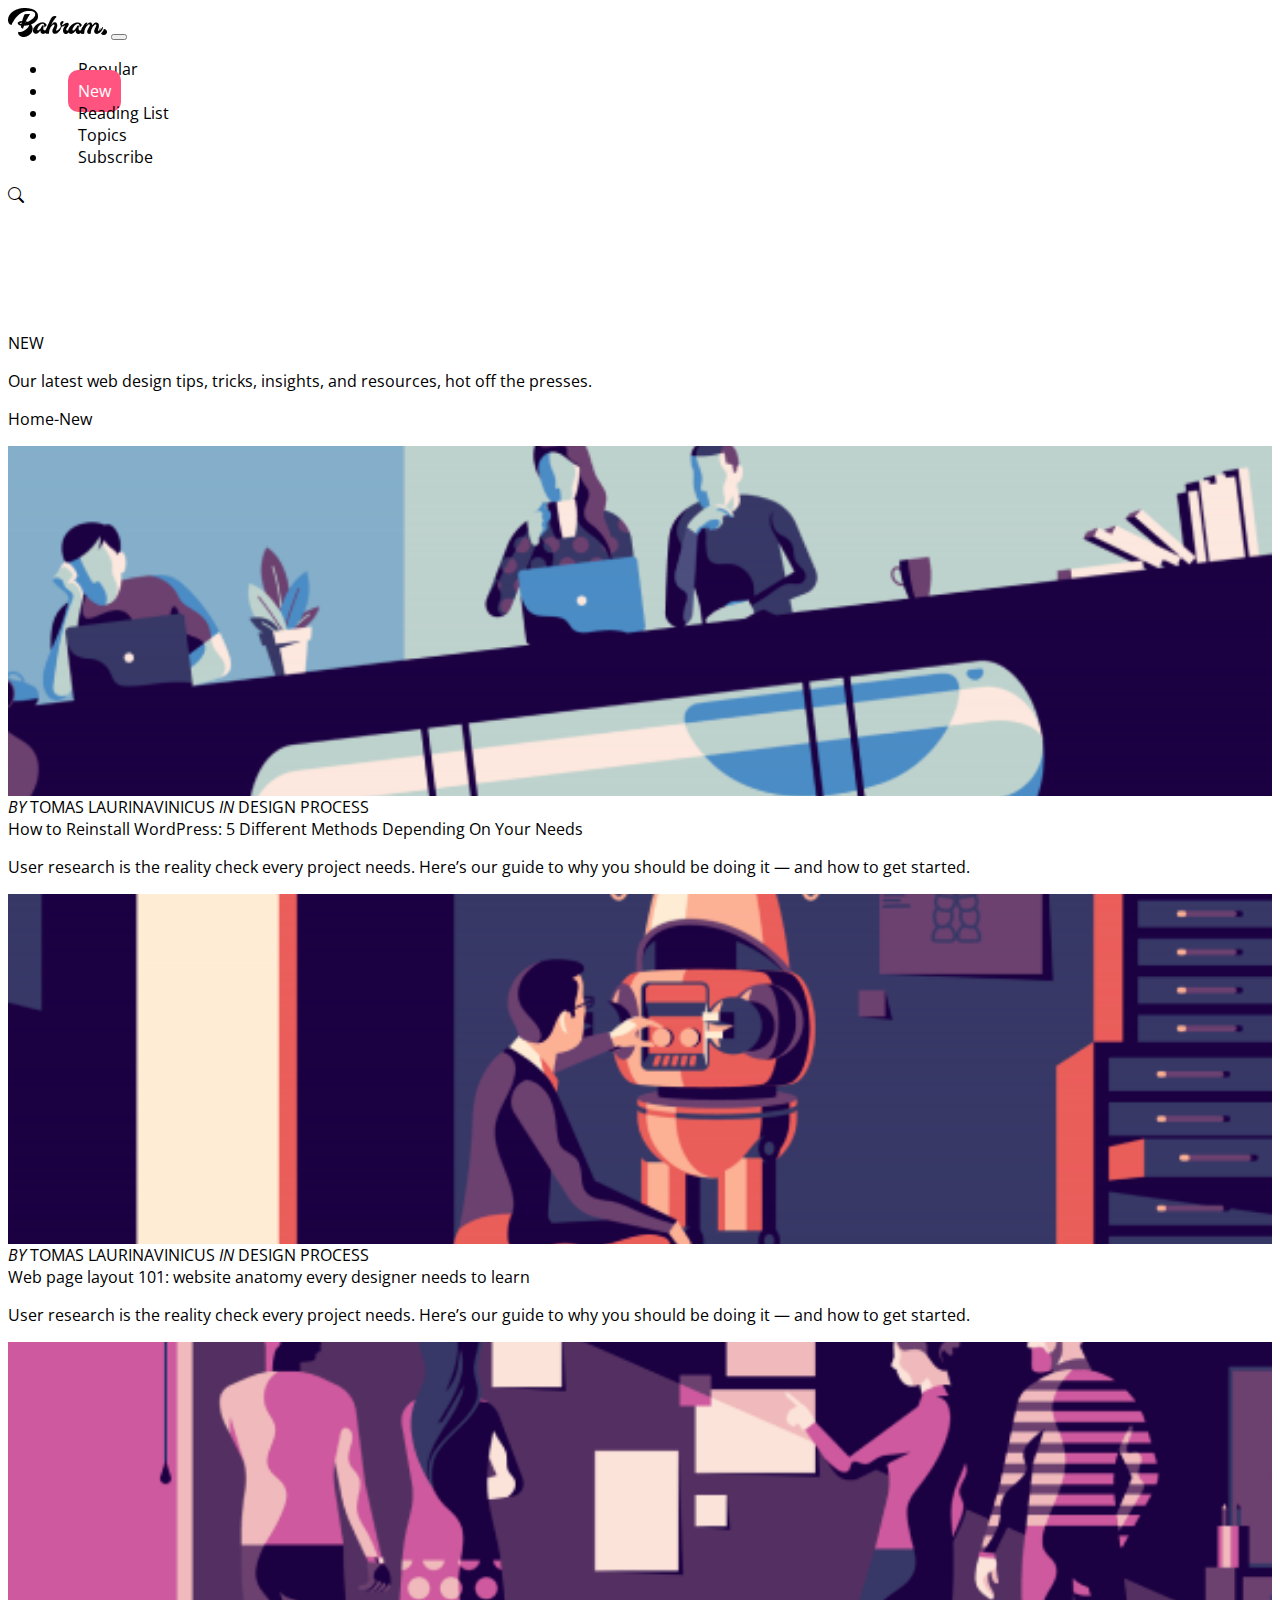
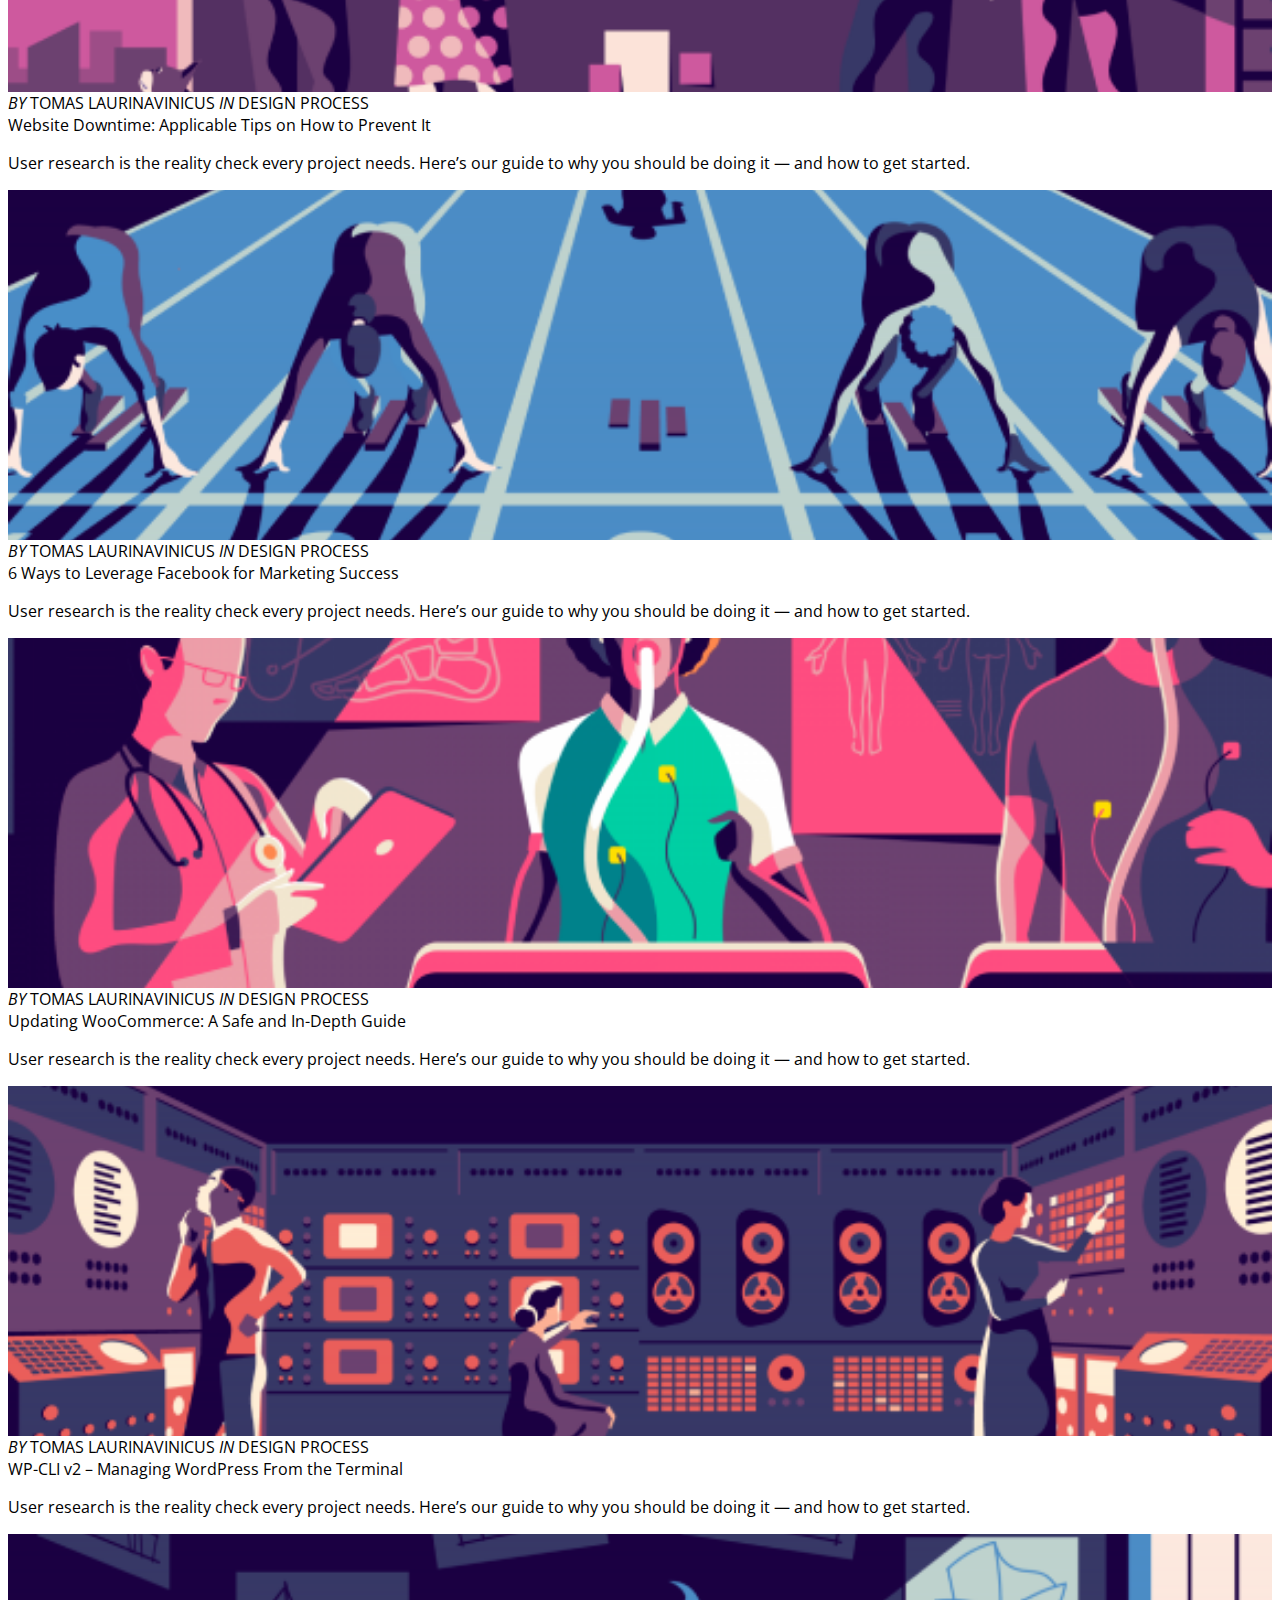
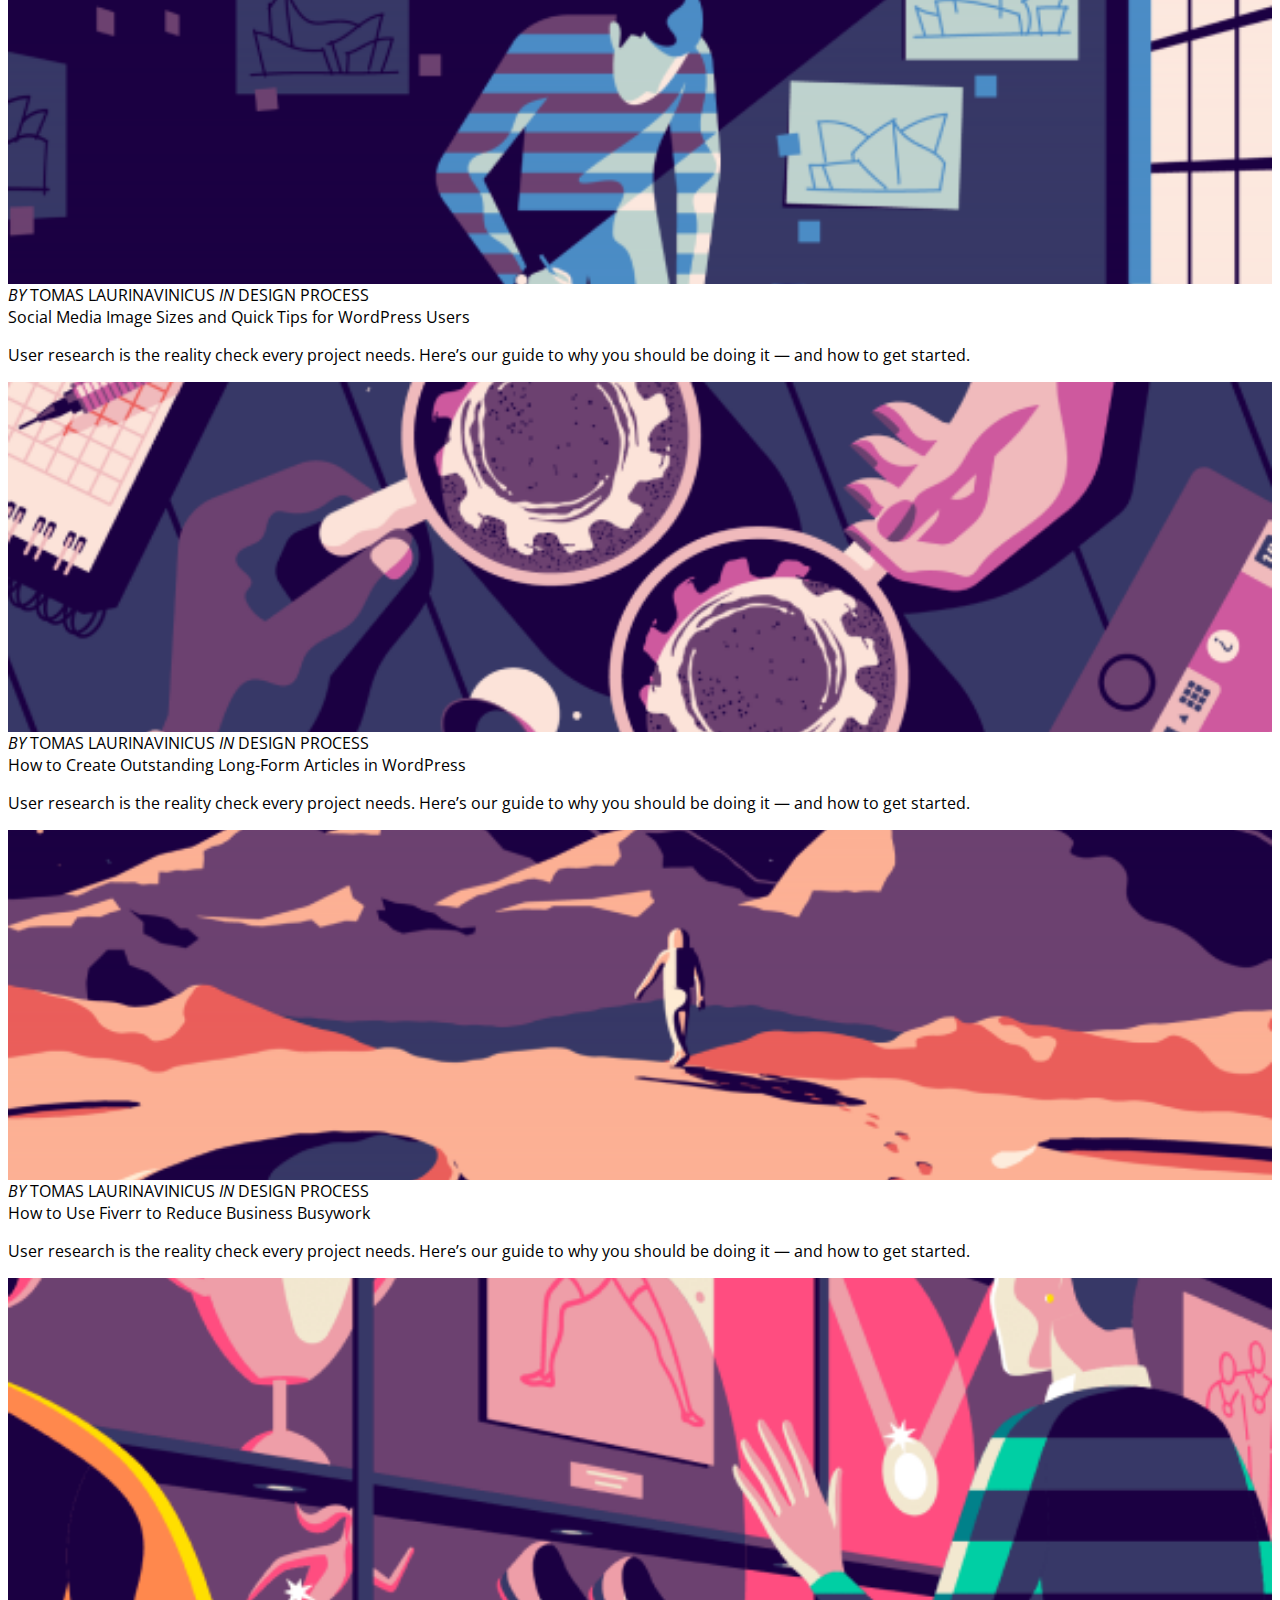
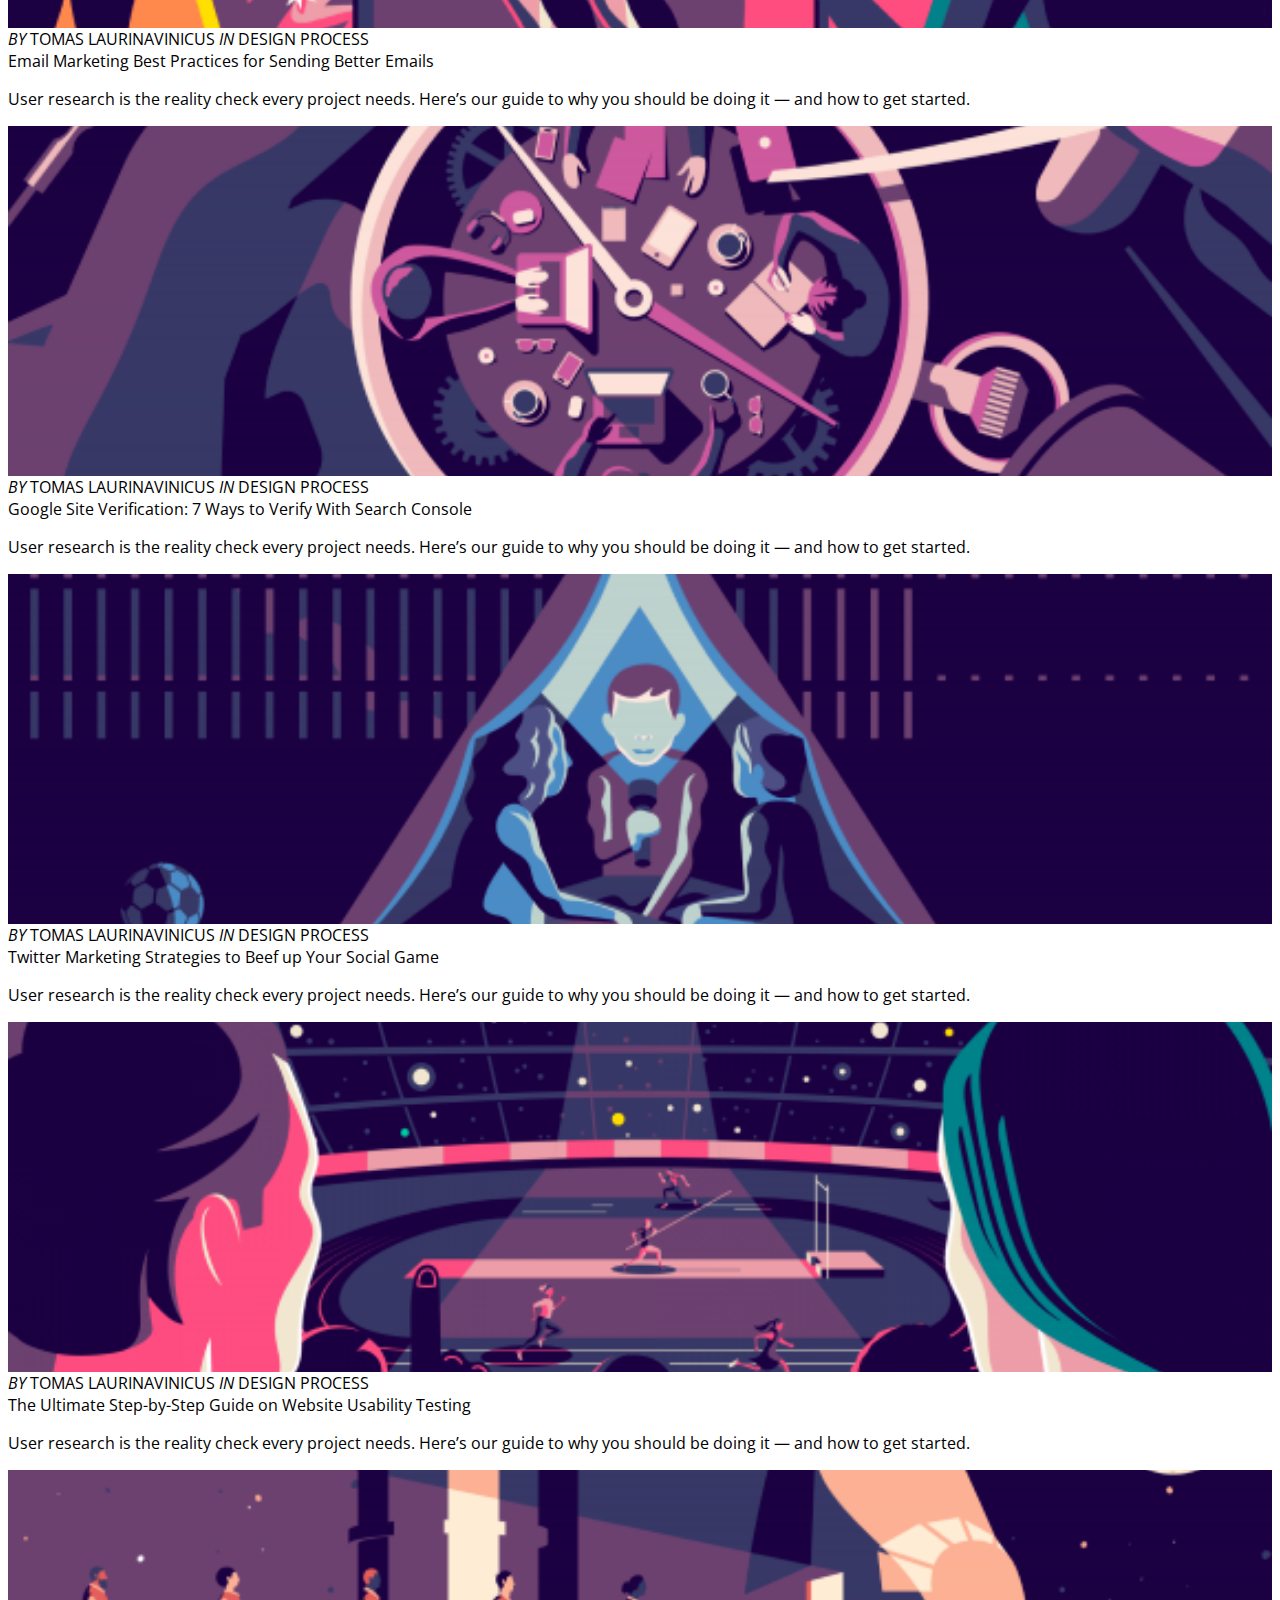
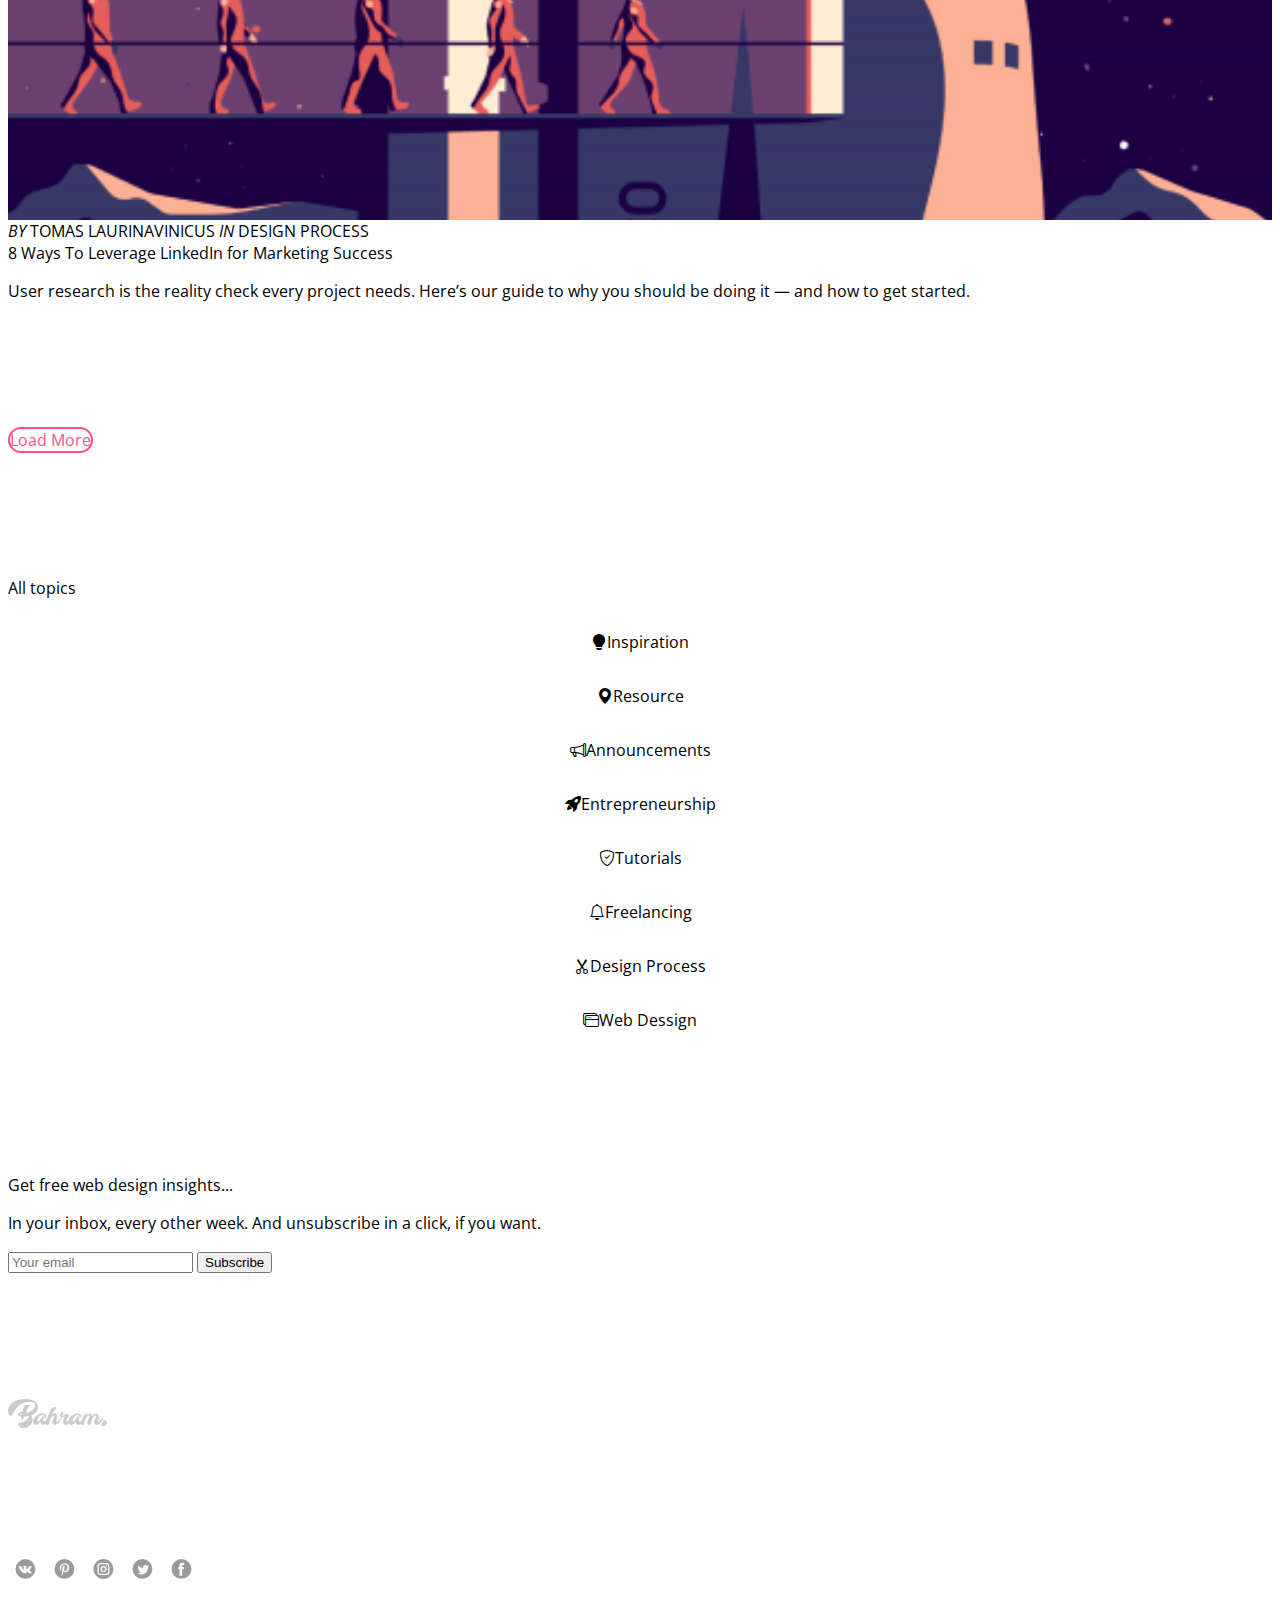
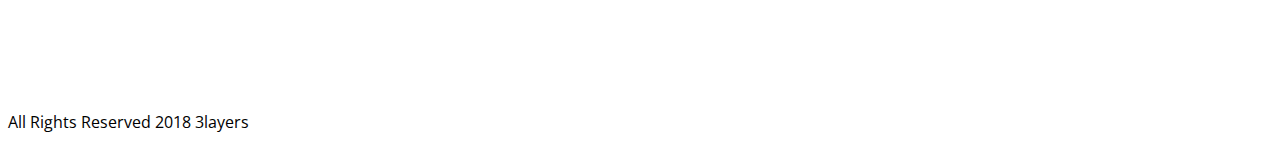
==== index.html @ f903d653 "topics" ====
<!DOCTYPE html>
<html lang="en">

<head>
  <meta charset="UTF-8">
  <meta http-equiv="X-UA-Compatible" content="IE=edge">
  <meta name="viewport" content="width=device-width, initial-scale=1">
  <title>General</title>
  <link href="https://cdn.jsdelivr.net/npm/bootstrap@5.2.3/dist/css/bootstrap.min.css" rel="stylesheet"
    integrity="sha384-rbsA2VBKQhggwzxH7pPCaAqO46MgnOM80zW1RWuH61DGLwZJEdK2Kadq2F9CUG65" crossorigin="anonymous">
  <link rel="stylesheet" href="css/style.css">
  <link rel="stylesheet" href="https://cdn.jsdelivr.net/npm/bootstrap-icons@1.10.2/font/bootstrap-icons.css">
</head>

<body>
  <div class="container-xxl">
    <div class="container mt-4">

  <header class="sticky-top navbar navbar-expand-lg bg-white"">
        <img src="img/logo.png" alt="">
        <a class="navbar-brand" href="index.html"><i class="logo"></i></a>
        <button class="navbar-toggler" type="button" data-bs-toggle="collapse" data-bs-target="#navbarSupportedContent"
          aria-controls="navbarSupportedContent" aria-expanded="false" aria-label="Toggle navigation">
          <span class="navbar-toggler-icon"></span>
        </button>
        <div class="collapse navbar-collapse" id="navbarSupportedContent">
          <ul class="navbar-nav me-auto mb-2 mb-lg-0">
            <li class="nav-item m-2">
              <a href="post.html">Popular</a>
            </li>
            <li class="nav-item m-2">
              <a class="active" href="index.html">New</a>
            </li>
            <li class="nav-item m-2">
              <a href="post.html">Reading List</a>
            </li>
            <li class="nav-item m-2">
              <a href="post.html">Topics</a>
            </li>
            <li class="nav-item m-2">
              <a href="post.html">Subscribe</a>
            </li>
          </ul>
          <a href="/"><i class="bi bi-search"></i></a>
        </div>
      </div>
  </header>



      <div class="h2 mt-6 ">

        NEW
        <div class="mt-4 p-2 fs-4">

          <p>Our latest web design tips, tricks, insights, and resources, hot off the presses.</p>
        </div>
      </div>

      <div class="bg-light  fs-4 mt-5">
        <p>Home-New</p>
      </div>

      <div class="row">

        <div class="col-md-6 col-12">
          <div class="new img1"></div>
          <div class="mt-3">
            <cite class="text-black-50 mt-5">BY</cite> TOMAS LAURINAVINICUS <cite class="text-black-50">IN</cite> DESIGN
            PROCESS</cite></div>
          <a href="post.html" class="d-inline-flex mt-2 h4"> How to Reinstall WordPress: 5 Different Methods Depending On Your Needs</a>
          <p class="d-inline-flex   mt-3 text-black-50">User research is the reality check every project needs. Here’s
            our guide to why you should be doing it — and how to get started.</p>



        </div>

        <div class="col-md-6 col-12">
          <div class="new img2"></div>
          <div class="mt-3">
          <cite class="text-black-50 mt-5">BY</cite> TOMAS LAURINAVINICUS <cite class="text-black-50">IN</cite> DESIGN
          PROCESS</cite></div>
          <a  href="post.html" class="d-inline-flex mt-2 h4"> Web page layout 101: website anatomy every designer needs to learn</a>
          <p class="d-inline-flex   mt-3 text-black-50">User research is the reality check every project needs. Here’s
            our guide to why you should be doing it — and how to get started.</p>
        </div>

        <div class="col-md-6 col-12">
          <div class="new img3 mt-4"></div>
          <div class="mt-3">
            <cite class="text-black-50 mt-5">BY</cite> TOMAS LAURINAVINICUS <cite class="text-black-50">IN</cite> DESIGN
            PROCESS</cite></div>
          <a  href="post.html" class="d-inline-flex mt-2 h4"> Website Downtime: Applicable Tips on How to Prevent It</a>
          <p class="d-inline-flex   mt-3 text-black-50">User research is the reality check every project needs. Here’s
            our guide to why you should be doing it — and how to get started.</p>
        </div>

        <div class="col-md-6 col-12">
          <div class="new img4 mt-4"></div>
          <div class="mt-3">
            <cite class="text-black-50 mt-5">BY</cite> TOMAS LAURINAVINICUS <cite class="text-black-50">IN</cite> DESIGN
            PROCESS</cite></div>
          <a href="post.html" class="d-inline-flex mt-2 h4"> 6 Ways to Leverage Facebook for Marketing Success</a>
          <p class="d-inline-flex   mt-3 text-black-50">User research is the reality check every project needs. Here’s
            our guide to why you should be doing it — and how to get started.</p>
        </div>

        <div class="col-md-6 col-12">
          <div class="new img5 mt-4"></div>
          <div class="mt-3">
            <cite class="text-black-50 mt-5">BY</cite> TOMAS LAURINAVINICUS <cite class="text-black-50">IN</cite> DESIGN
            PROCESS</cite></div>
          <a href="post.html" class="d-inline-flex mt-2 h4"> Updating WooCommerce: A Safe and In-Depth Guide</a>
          <p class="d-inline-flex   mt-3 text-black-50">User research is the reality check every project needs. Here’s
            our guide to why you should be doing it — and how to get started.</p>
        </div>

        <div class="col-md-6 col-12">
          <div class="new img6 mt-4"></div>
          <div class="mt-3">
            <cite class="text-black-50 mt-5">BY</cite> TOMAS LAURINAVINICUS <cite class="text-black-50">IN</cite> DESIGN
            PROCESS</cite></div>
          <a href="post.html" class="d-inline-flex mt-2 h4"> WP-CLI v2 – Managing WordPress From the Terminal</a>
          <p class="d-inline-flex   mt-3 text-black-50">User research is the reality check every project needs. Here’s
            our guide to why you should be doing it — and how to get started.</p>
        </div>

        <div class="col-md-6 col-12">
          <div class="new img7 mt-4"></div>
          <div class="mt-3">
            <cite class="text-black-50 mt-5">BY</cite> TOMAS LAURINAVINICUS <cite class="text-black-50">IN</cite> DESIGN
            PROCESS</cite></div>
          <a href="post.html" class="d-inline-flex mt-2 h4"> Social Media Image Sizes and Quick Tips for WordPress Users</a>
          <p class="d-inline-flex   mt-3 text-black-50">User research is the reality check every project needs. Here’s
            our guide to why you should be doing it — and how to get started.</p>
        </div>

        <div class="col-md-6 col-12">
          <div class="new img8 mt-4"></div>
          <div class="mt-3">
            <cite class="text-black-50 mt-5">BY</cite> TOMAS LAURINAVINICUS <cite class="text-black-50">IN</cite> DESIGN
            PROCESS</cite></div>
          <a href="post.html" class="d-inline-flex mt-2 h4"> How to Create Outstanding Long-Form Articles in WordPress</a>
          <p class="d-inline-flex   mt-3 text-black-50">User research is the reality check every project needs. Here’s
            our guide to why you should be doing it — and how to get started.</p>
        </div>

        <div class="col-md-6 col-12">
          <div class="new img9 mt-4"></div>
          <div class="mt-3">
            <cite class="text-black-50 mt-5">BY</cite> TOMAS LAURINAVINICUS <cite class="text-black-50">IN</cite> DESIGN
            PROCESS</cite></div>
          <a href="post.html" class="d-inline-flex mt-2 h4"> How to Use Fiverr to Reduce Business Busywork</a>
          <p class="d-inline-flex   mt-3 text-black-50">User research is the reality check every project needs. Here’s
            our guide to why you should be doing it — and how to get started.</p>
        </div>

        <div class="col-md-6 col-12">
          <div class="new img10 mt-4"></div>
          <div class="mt-3">
            <cite class="text-black-50 mt-5">BY</cite> TOMAS LAURINAVINICUS <cite class="text-black-50">IN</cite> DESIGN
            PROCESS</cite></div>
          <a href="post.html" class="d-inline-flex mt-2 h4"> Email Marketing Best Practices for Sending Better Emails</a>
          <p class="d-inline-flex   mt-3 text-black-50">User research is the reality check every project needs. Here’s
            our guide to why you should be doing it — and how to get started.</p>
        </div>

        <div class="col-md-6 col-12">
          <div class="new img11 mt-4"></div>
          <div class="mt-3">
            <cite class="text-black-50 mt-5">BY</cite> TOMAS LAURINAVINICUS <cite class="text-black-50">IN</cite> DESIGN
            PROCESS</cite></div>
          <a href="post.html" class="d-inline-flex mt-2 h4"> Google Site Verification: 7 Ways to Verify With Search Console</a>
          <p class="d-inline-flex   mt-3 text-black-50">User research is the reality check every project needs. Here’s
            our guide to why you should be doing it — and how to get started.</p>
        </div>

        <div class="col-md-6 col-12">
          <div class="new img12 mt-4"></div>
          <div class="mt-3">
            <cite class="text-black-50 mt-5">BY</cite> TOMAS LAURINAVINICUS <cite class="text-black-50">IN</cite> DESIGN
            PROCESS</cite></div>
          <a href="post.html" class="d-inline-flex mt-2 h4"> Twitter Marketing Strategies to Beef up Your Social Game</a>
          <p class="d-inline-flex   mt-3 text-black-50">User research is the reality check every project needs. Here’s
            our guide to why you should be doing it — and how to get started.</p>
        </div>

        <div class="col-md-6 col-12">
          <div class="new img13 mt-4"></div>
          <div class="mt-3">
            <cite class="text-black-50 mt-5">BY</cite> TOMAS LAURINAVINICUS <cite class="text-black-50">IN</cite> DESIGN
            PROCESS</cite></div>
          <a href="post.html" class="d-inline-flex mt-2 h4"> The Ultimate Step-by-Step Guide on Website Usability Testing</a>
          <p class="d-inline-flex   mt-3 text-black-50">User research is the reality check every project needs. Here’s
            our guide to why you should be doing it — and how to get started.</p>
        </div>

        <div class="col-md-6 col-12">
          <div class="new img14 mt-4"></div>
          <div class="mt-3">
            <cite class="text-black-50 mt-5">BY</cite> TOMAS LAURINAVINICUS <cite class="text-black-50">IN</cite> DESIGN
            PROCESS</cite></div>
          <a href="post.html" class="d-inline-flex mt-2 h4"> 8 Ways To Leverage LinkedIn for Marketing Success</a>
          <p class="d-inline-flex   mt-3 text-black-50">User research is the reality check every project needs. Here’s
            our guide to why you should be doing it — and how to get started.</p>
        </div>

        <div class="mt-6 col-md-6 col-12 text-center mx-auto">
          <a href="#" class=" mt-5   color2 py-2 px-3 text-decoration-none   ">Load More</a>
        </div>

        <div class="mt-6  h4 text-dark">

          <p>All topics</p>
        </div>

        <div class="bg-white  rounded d-inline-flex px-3  row ps-2  ">
          <div class="col-lg-2  border mt-4 shadow py-4 px-3 topics  p-2  ">
            <i class="bi bi-lightbulb-fill fs-4"></i>
            <p class=" ms-2 h5 mt-0 d-inline-flex py-0"> Inspiration</p>
          </div>

          <div class="col-md-2 ms-2 shadow  border mt-4  py-4 px-3 topics p-4  ">
            <i class="bi bi-geo-alt-fill fs-4"></i>
            <p class=" ms-2 h5 mt-0 d-inline-flex py-0"> Resource</p>
          </div>

          <div class="col-lg-3 border mt-4 shadow ms-2  py-4 px-2 topics">
            <i class="bi bi-megaphone fs-4 px-0"></i>
            <p class=" ms-2 h5 mt-0 d-inline-flex py-0"> Announcements</p>
          </div>

          <div class="col-lg-3 border mt-4 ms-2 shadow py-4 px-3 topics  ">
            <i class="bi bi-rocket-takeoff-fill fs-4 "></i>
            <p class=" ms-2 h5 mt-0 d-inline-flex py-0"> Entrepreneurship</p>
          </div>

          <div class="col-md-2 border mt-4 shadow  py-4 px-3 topics  ">
            <i class="bi bi-shield-check fs-4 "></i>
            <p class=" ms-2 h5 mt-0 d-inline-flex py-0"> Tutorials</p>
          </div>

          <div class="col-lg-2 ms-2 border mt-4 shadow  py-4 px-3 topics  ">
            <i class="bi bi-bell fs-4 "></i>
            <p class=" ms-2 h5 mt-0 d-inline-flex py-0"> Freelancing</p>
          </div>

          <div class="col-lg-3 border ms-2 shadow  mt-4 py-4 px-3 topics  ">
            <i class="bi bi-scissors fs-4 "></i>
            <p class=" ms-2 h5 mt-0 d-inline-flex py-0"> Design Process</p>
          </div>

          <div class="col-lg-3 ms-2 border shadow mt-4  py-4 px-3 topics  ">
            <i class="bi bi-window-stack fs-4 "></i>
            <p class=" ms-2 h5 mt-0 d-inline-flex py-0"> Web Dessign</p>
          </div>
        </div>

        <div class="mt-6 h2 text-dark mt-6 col-md-6 col-12 text-center mx-auto">

          <p>Get free web design insights...</p>
          <p class="fs-6">In your inbox, every other week. And unsubscribe in a click, if you want.</p>
          
        </div>

        <div class="input-group mb-3 shadow rounded-pill">
          <input type="text" class="form-control rounded-pill" placeholder="Your email" aria-label="Your email" aria-describedby="basic-addon2">
          <button type="submit"  class="input-group-text rounded-pill bg-danger text-white py-3 px-3" id="basic-addon2">Subscribe</button>
        </div>
        

        <footer class="m-4 bg-body mt-6">
          <section class="row">
            <div class="col-6 col-md-4 mt-6">
              <img src="./img/Group 13.svg" class="logo-2 ">
            </div>
            <div class="col-6 col-md-4 footer d-inline-flex mt-6 ">
              <img src="./img/Vk.svg" class="topics-hov">
              <img src="./img/Pinterest.svg" class="topics-hov">
              <img src="./img/Instagram.svg" class="topics-hov">
              <img src="./img/Twitter.svg" class="topics-hov">
              <img src="./img/Facebook.svg" class="topics-hov">
      </div>
      <div class="col-12 col-md-4 d-inline-flex mt-6" >
      <p class="gray">All Rights Reserved 2018 3layers</p>
    </div>
            </div>
          </footer>
          </section>
        
        </div>
      </div>
    </div>
  </div>
</body>
<script src="https://cdn.jsdelivr.net/npm/bootstrap@5.2.3/dist/js/bootstrap.bundle.min.js" integrity="sha384-kenU1KFdBIe4zVF0s0G1M5b4hcpxyD9F7jL+jjXkk+Q2h455rYXK/7HAuoJl+0I4" crossorigin="anonymous"></script>
</html>
---- css/style.css ----
@import url('https://fonts.googleapis.com/css2?family=Open+Sans&family=Raleway&family=Roboto&display=swap');

body {
        font-family: 'Open Sans';
}
/* LOGOS */
.logo {
    background-image: url("../img/logo.png");
    background-repeat: no-repeat;
}
/* END LOGOS */

/* Header */

.search {

    font-size: 25px;
}
.cuadre {

    background: #FF5480;
    border-radius: 5px;
}

.active {
    background: #ff5480;
    border-radius: 10px;
    width: 5%;
    height: 35px;
    color: white;
  }
  .web-icon {
    width: 99px;
    height: 29px;
    display: block;
    background-repeat: no-repeat;
    background-position: center;
    background-image: url(../assets/icons/Web-icon.svg);
  }
  ul>li>a {
    padding: 10px;
    margin-left: 20px;
  }
  .nav-item > a:hover {
    transition-duration: 0.5s;
    background-color: #ff5480;
    color: white;
    border-radius: 10px;
  }
.flex {
    display: flex;
    justify-content: left;
    text-align: center;
    align-items: center;
  }

  /* END OF THE HEADER */
  
  a {
    color: black;
    text-decoration: none;
  }
  
 /* FOOTER */
footer .col-4 {
    text-align: center;
  }
.footer img{
        height: 20px;
        width: 35px;
        display: inline-block;
        background-repeat: no-repeat;
 }
 /* END OF THE fOOTER */

/* NEWS CSS ITEMS */
.color {
    color: black;
}
.mt-6 {
    margin-top: 10%;
}
.color2 {
    color: #FF5480;
    border: 2px solid #FF5480;
    width: 7%;
    border-radius: 40px;
}

/* END OF THE NEWS */

/* IMGS */

.img1 {

    background-image: url(/img/img1.png);
    background-repeat: no-repeat;

}
.img2 {
    background-image: url(/img/img2.png);
    background-repeat: no-repeat;
}

.new {
    background-position: center;
    background-repeat: no-repeat;
    background-size: cover;
    height: 350px;
    }
.img1 {
        background-image: url("../img/img1.png")
}
.img2 {
        background-image: url("../img/img2.png")
    }
.img3 {
        background-image: url("../img/img3.png")    
}
.img4 {
    background-image: url("../img/img4.png")
}
.img5 {
    background-image: url("../img/img5.png") 
}
.img6 {
    background-image: url("../img/img6.png")
}
.img7 {
    background-image: url("../img/img7.png")    
}
.img8 {
    background-image: url("../img/img8.png")
}
.img9 {
    background-image: url("../img/img9.png")
}
.img10 {
    background-image: url("../img/img10.png")
}
.img11 {
    background-image: url("../img/img11.png")
}
.img12 {
    background-image: url("../img/img12.png")
}
.img13 {
    background-image: url("../img/img13.png")   
}
.img14 {
    background-image: url("../img/img14.png")    
}
/* END IMATGES */
/* TOPICS */
.topics {
    display: flex;
    align-items: center;
    justify-content: center;
}

.topics-hov {

    transition: all .2s ease-in-out;

}

.topics-hov:hover{

    transform: scale(1.3);
}
/* END OF TOPICS */
/* POST PAGE CSS */

/* PAGE 2 */

.postimg1 {
    background-image: url("../img/post2img1.png");
}
.imgs {

    background-repeat: no-repeat;
  background-size: cover;
  height: 360px;
  border-radius: 10px;
  background-position: center;
}
/* END PAGE 2 */
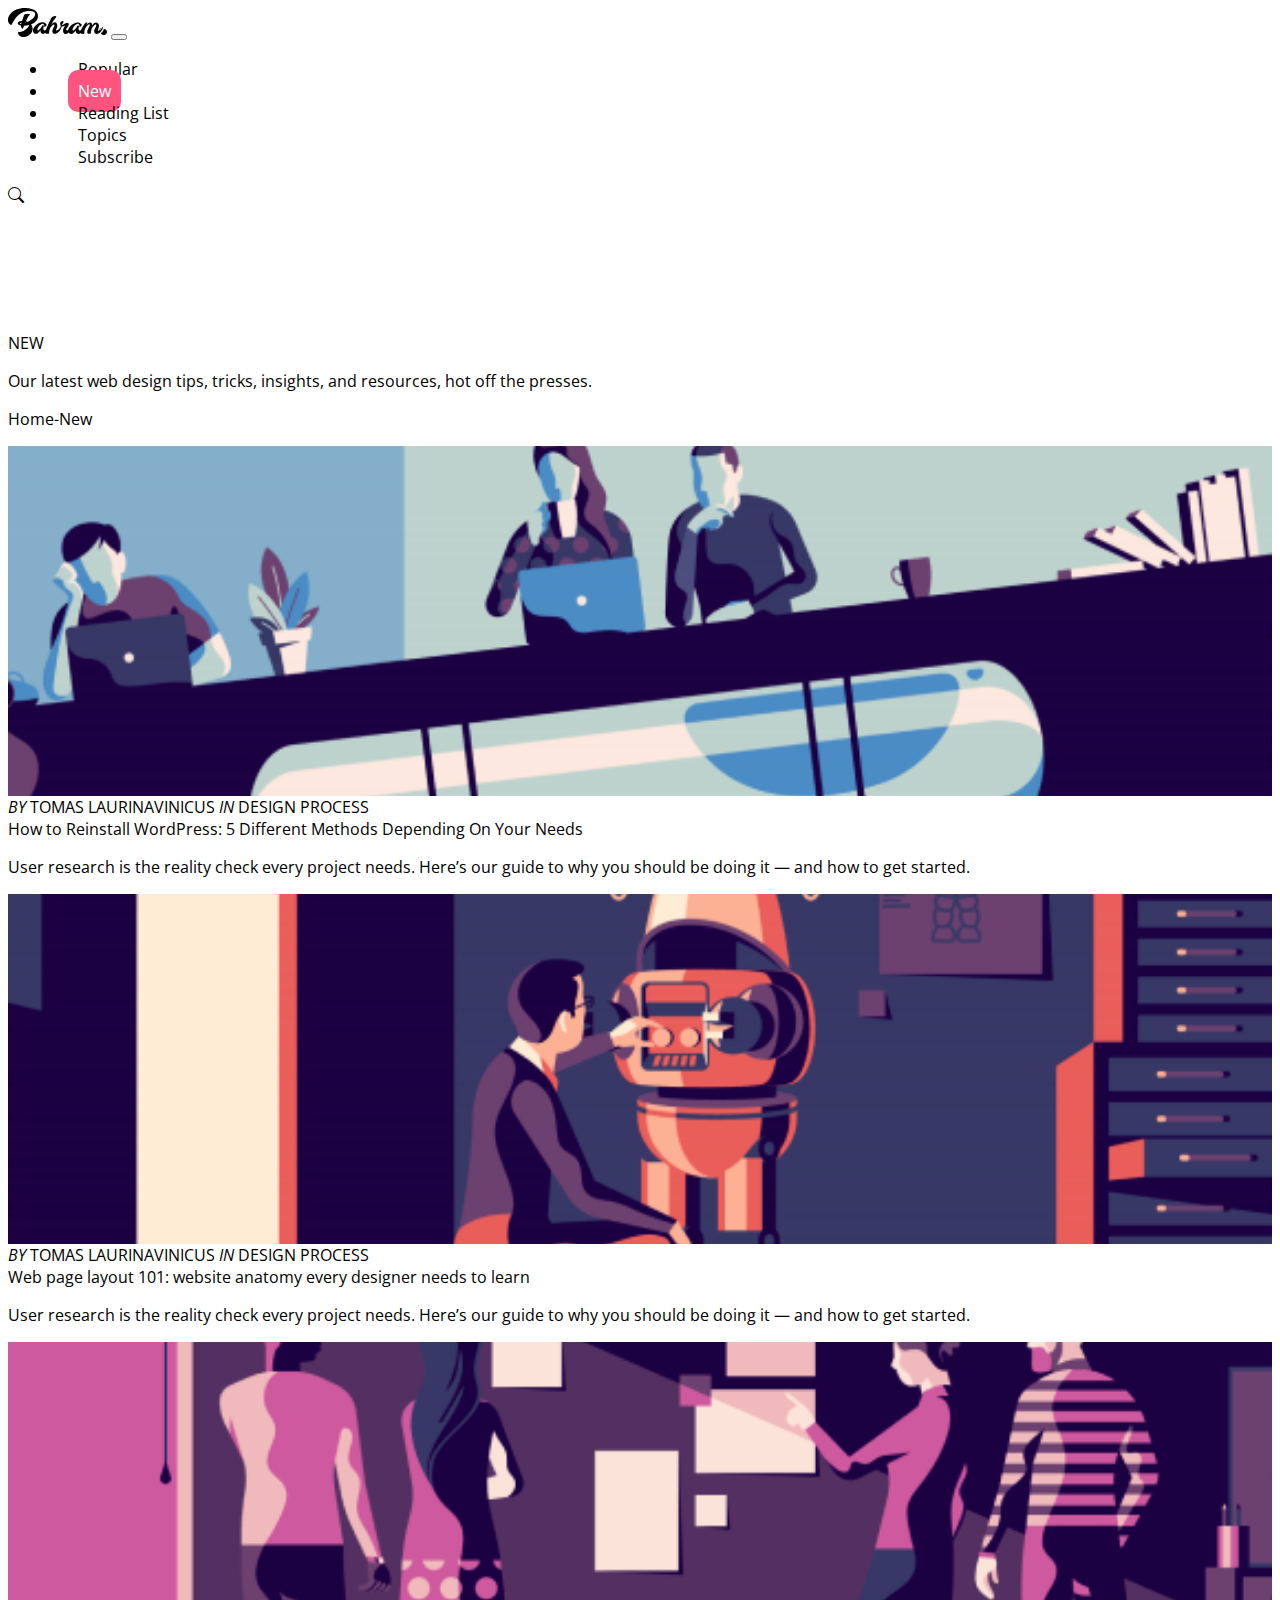
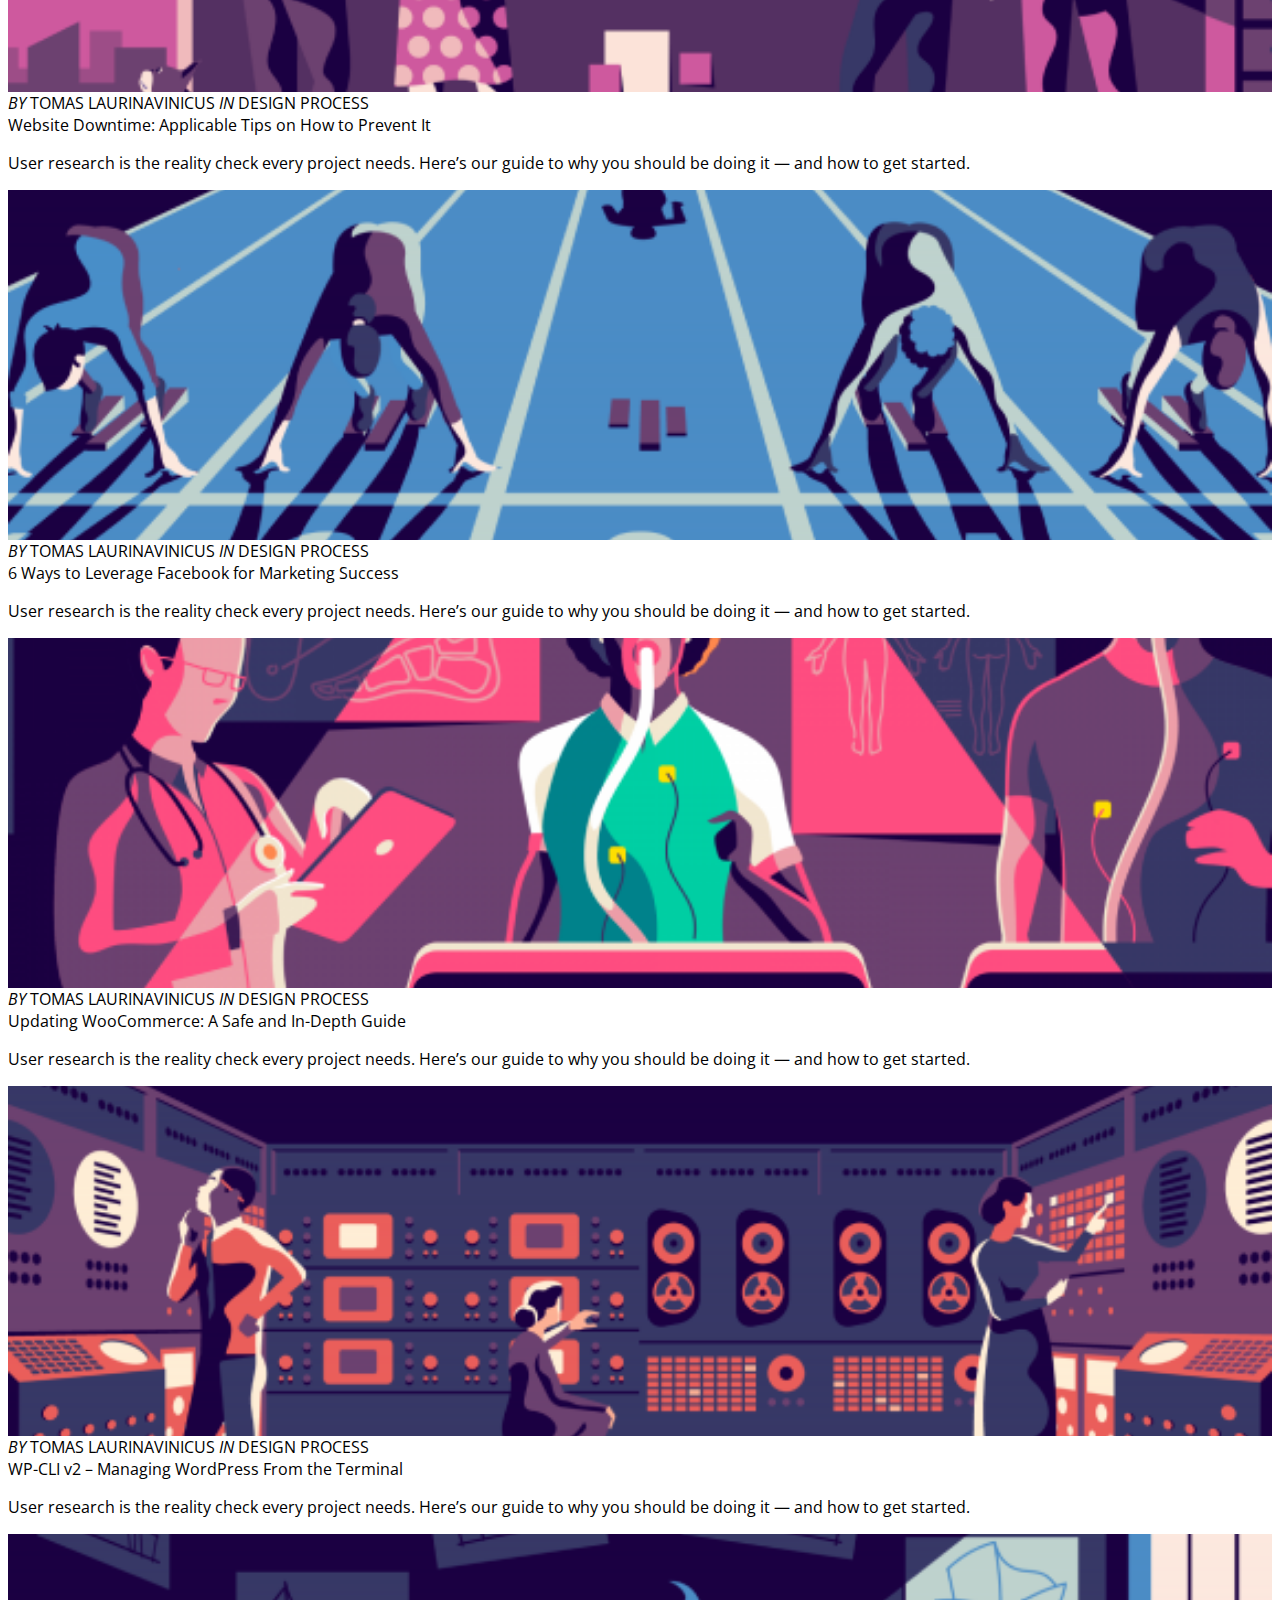
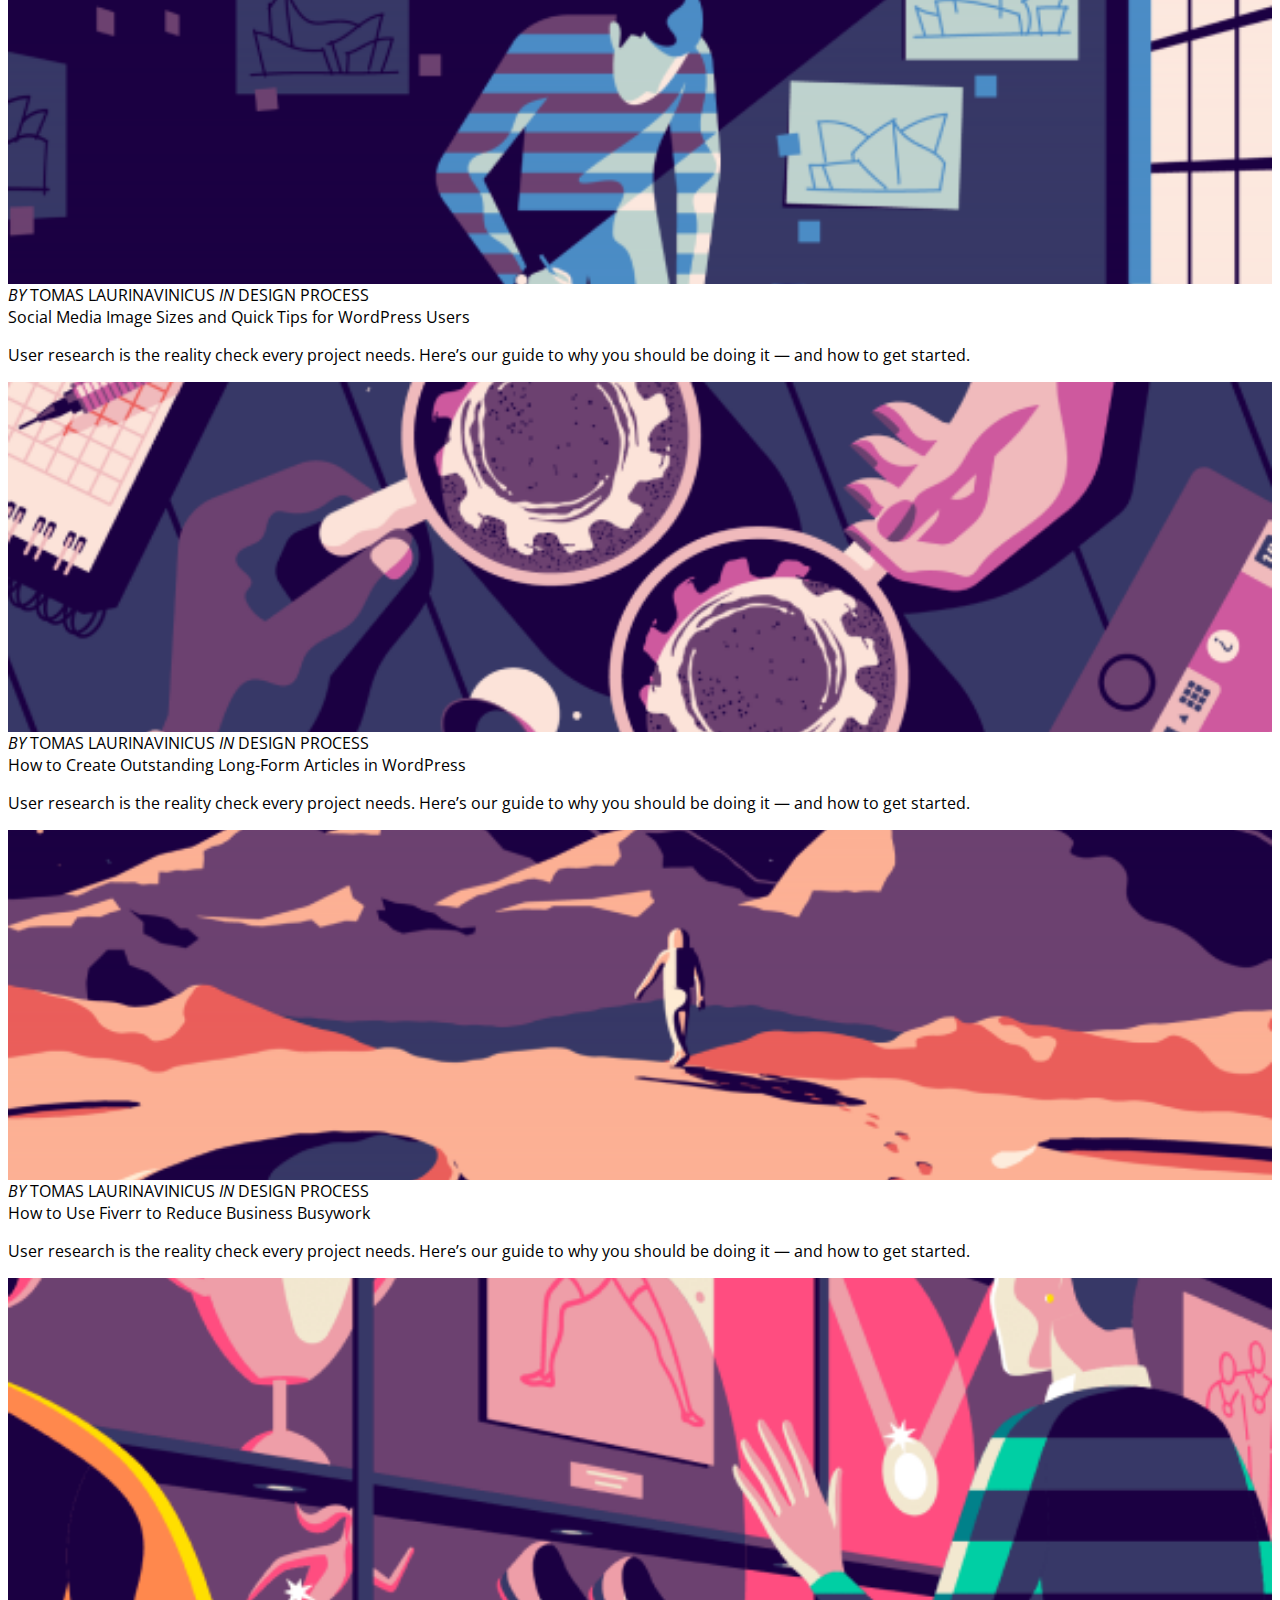
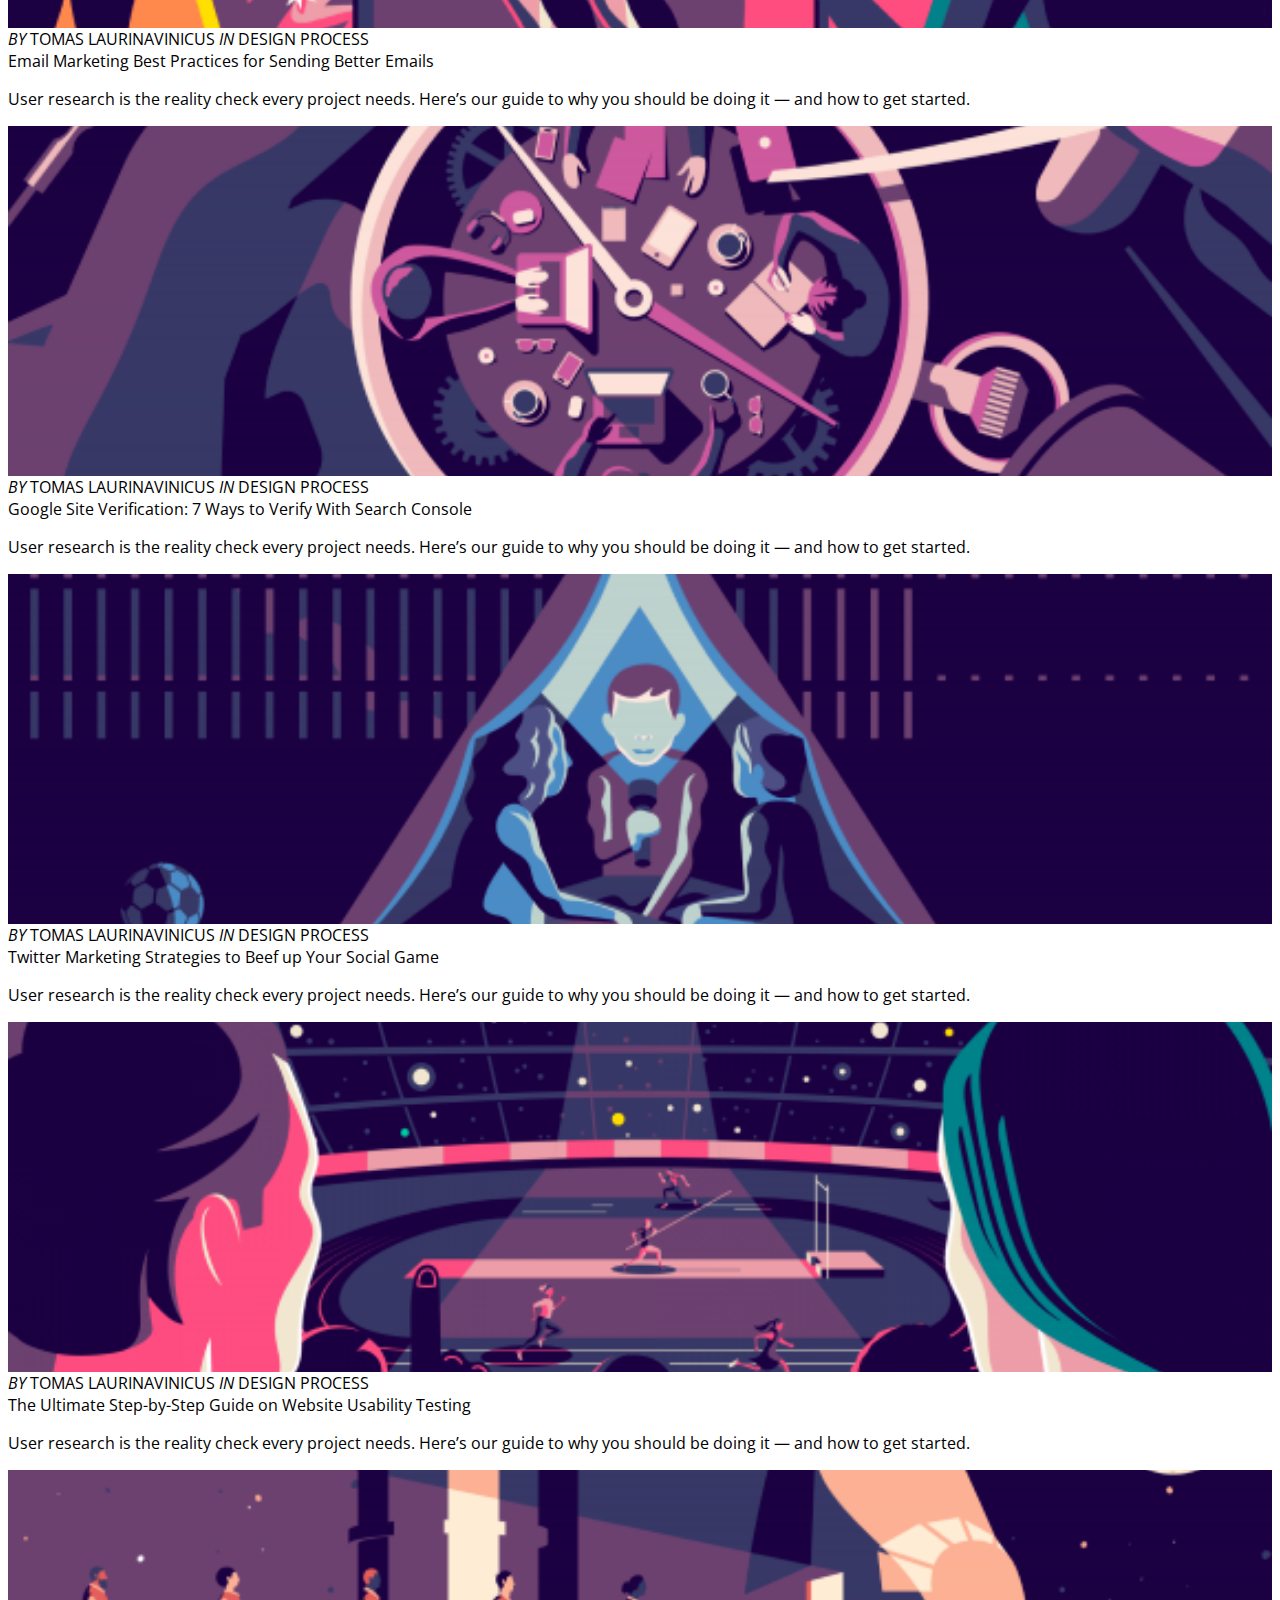
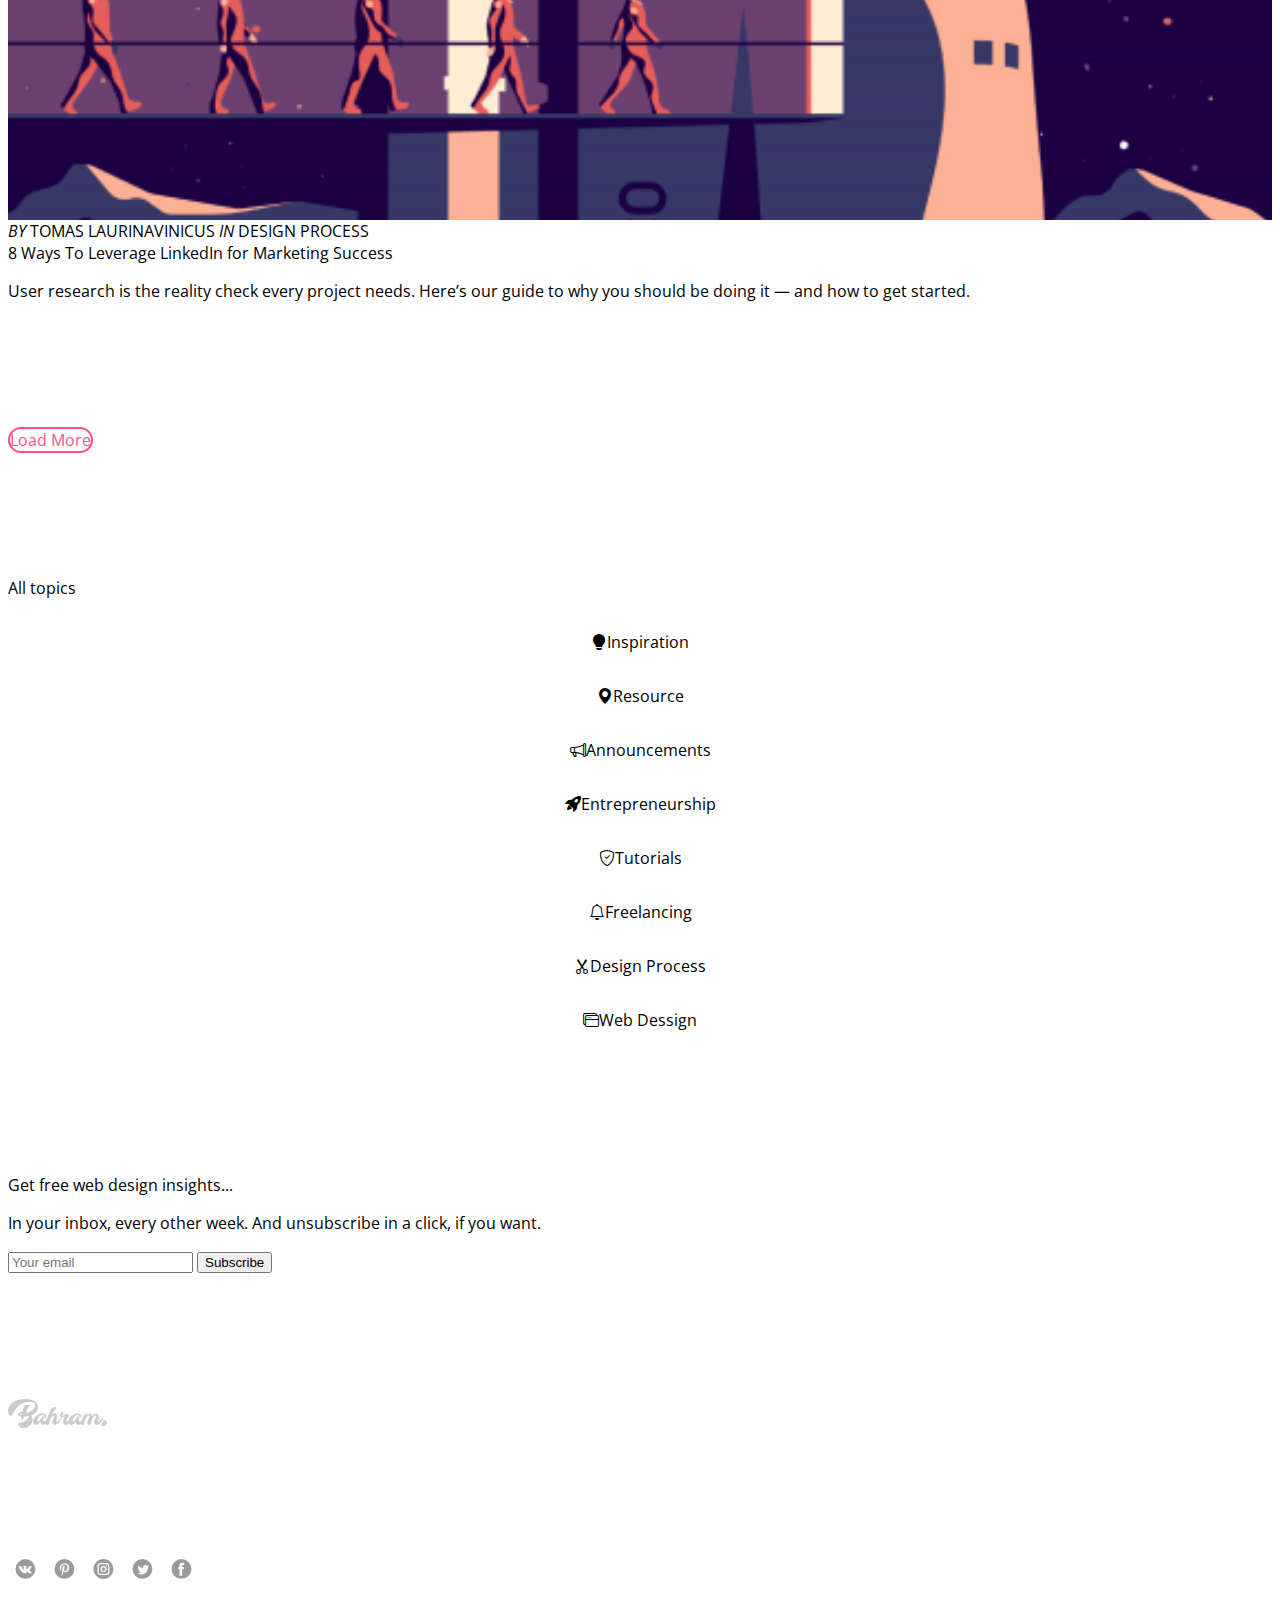
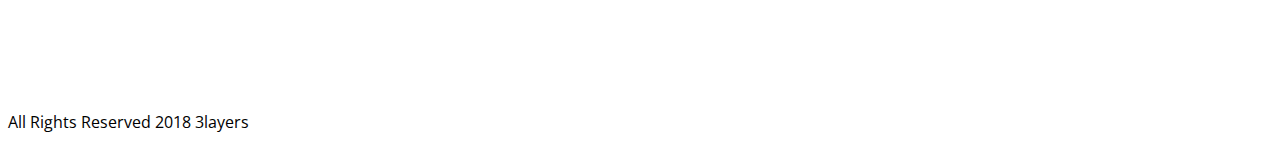
==== commit 3ded1123: "v.20" ====
--- a/index.html
+++ b/index.html
@@ -17,7 +17,7 @@
     <div class="container mt-4">
 
   <header class="sticky-top navbar navbar-expand-lg bg-white"">
-        <img src="img/logo.png" alt="">
+        <img src="img/logo.svg" class="topics-hov">
         <a class="navbar-brand" href="index.html"><i class="logo"></i></a>
         <button class="navbar-toggler" type="button" data-bs-toggle="collapse" data-bs-target="#navbarSupportedContent"
           aria-controls="navbarSupportedContent" aria-expanded="false" aria-label="Toggle navigation">
@@ -251,7 +251,7 @@
             <p class=" ms-2 h5 mt-0 d-inline-flex py-0"> Design Process</p>
           </div>
 
-          <div class="col-lg-3 ms-2 border shadow mt-4  py-4 px-3 topics  ">
+          <div class="col-md-3 ms-2 border shadow mt-4  py-4 px-3 topics  ">
             <i class="bi bi-window-stack fs-4 "></i>
             <p class=" ms-2 h5 mt-0 d-inline-flex py-0"> Web Dessign</p>
           </div>
@@ -273,7 +273,7 @@
         <footer class="m-4 bg-body mt-6">
           <section class="row">
             <div class="col-6 col-md-4 mt-6">
-              <img src="./img/Group 13.svg" class="logo-2 ">
+              <img src="./img/Group 13.svg" class="logo-2 topics-hov ">
             </div>
             <div class="col-6 col-md-4 footer d-inline-flex mt-6 ">
               <img src="./img/Vk.svg" class="topics-hov">
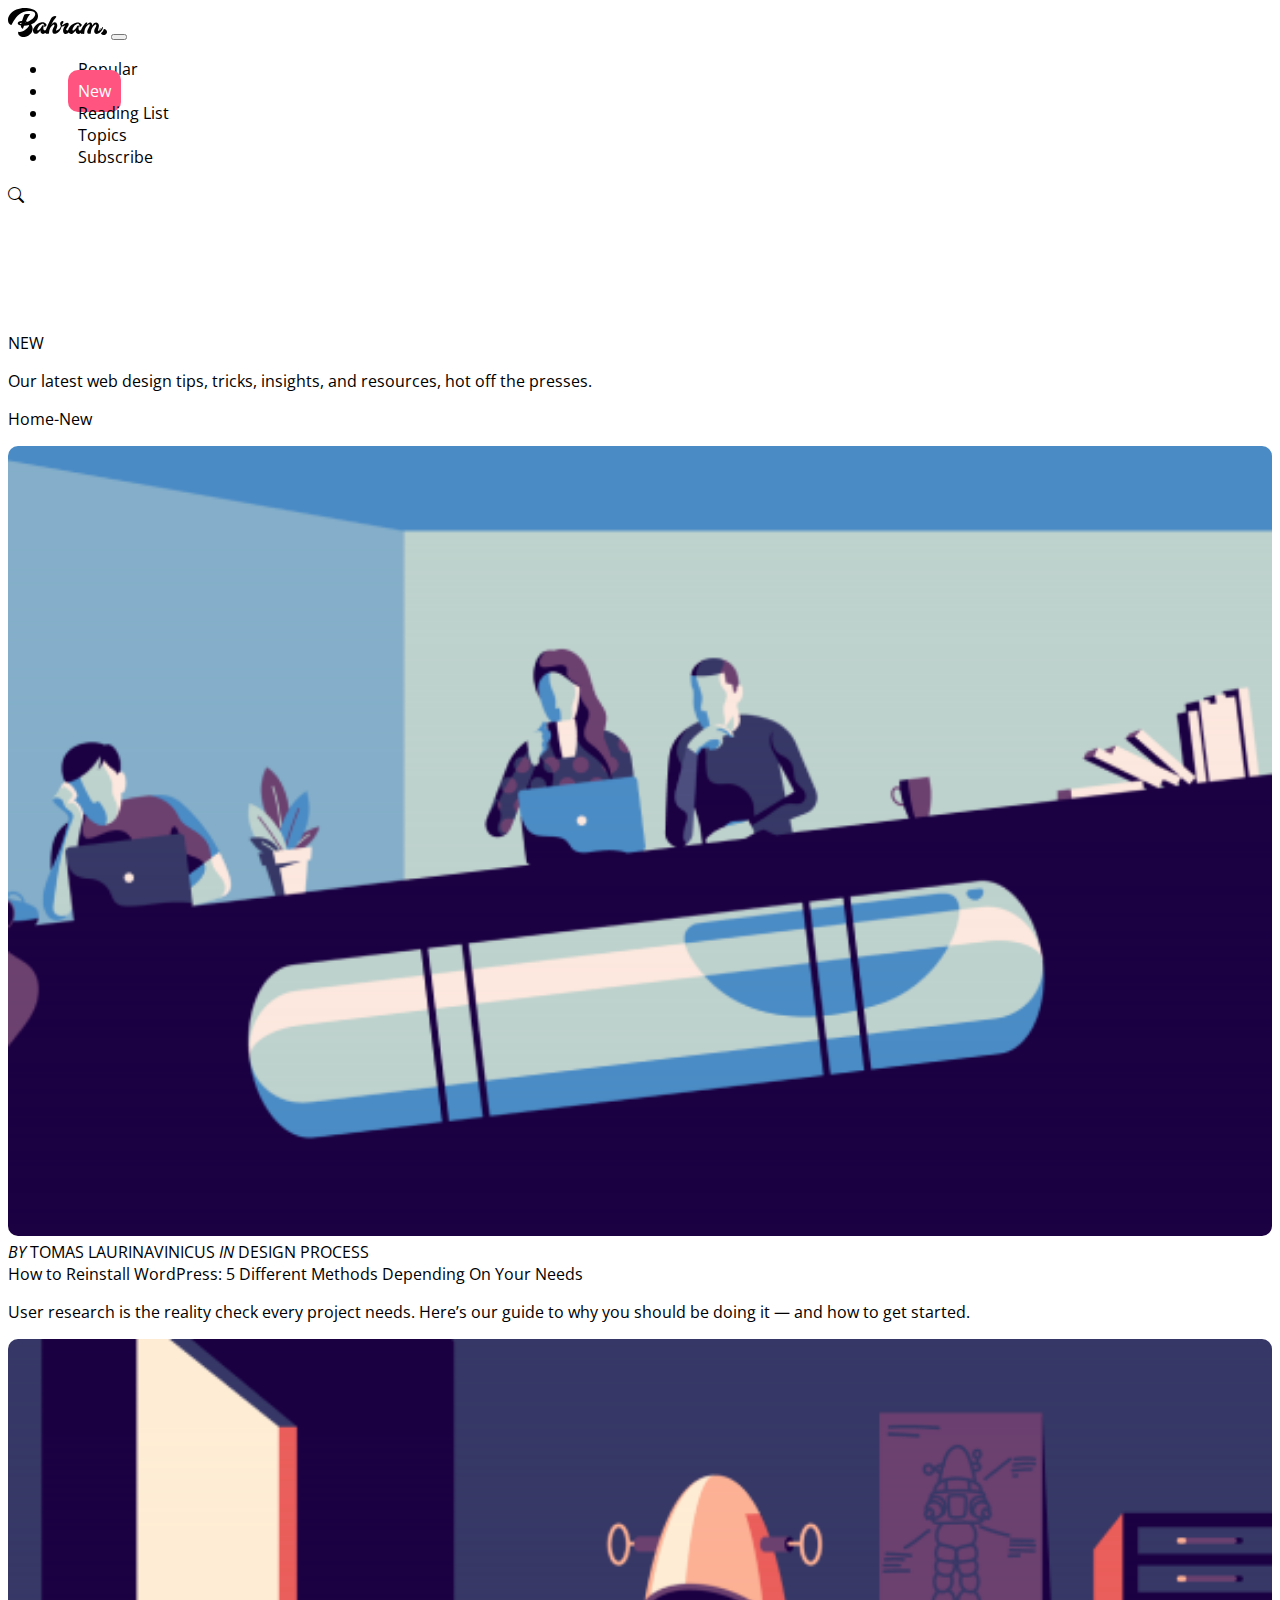
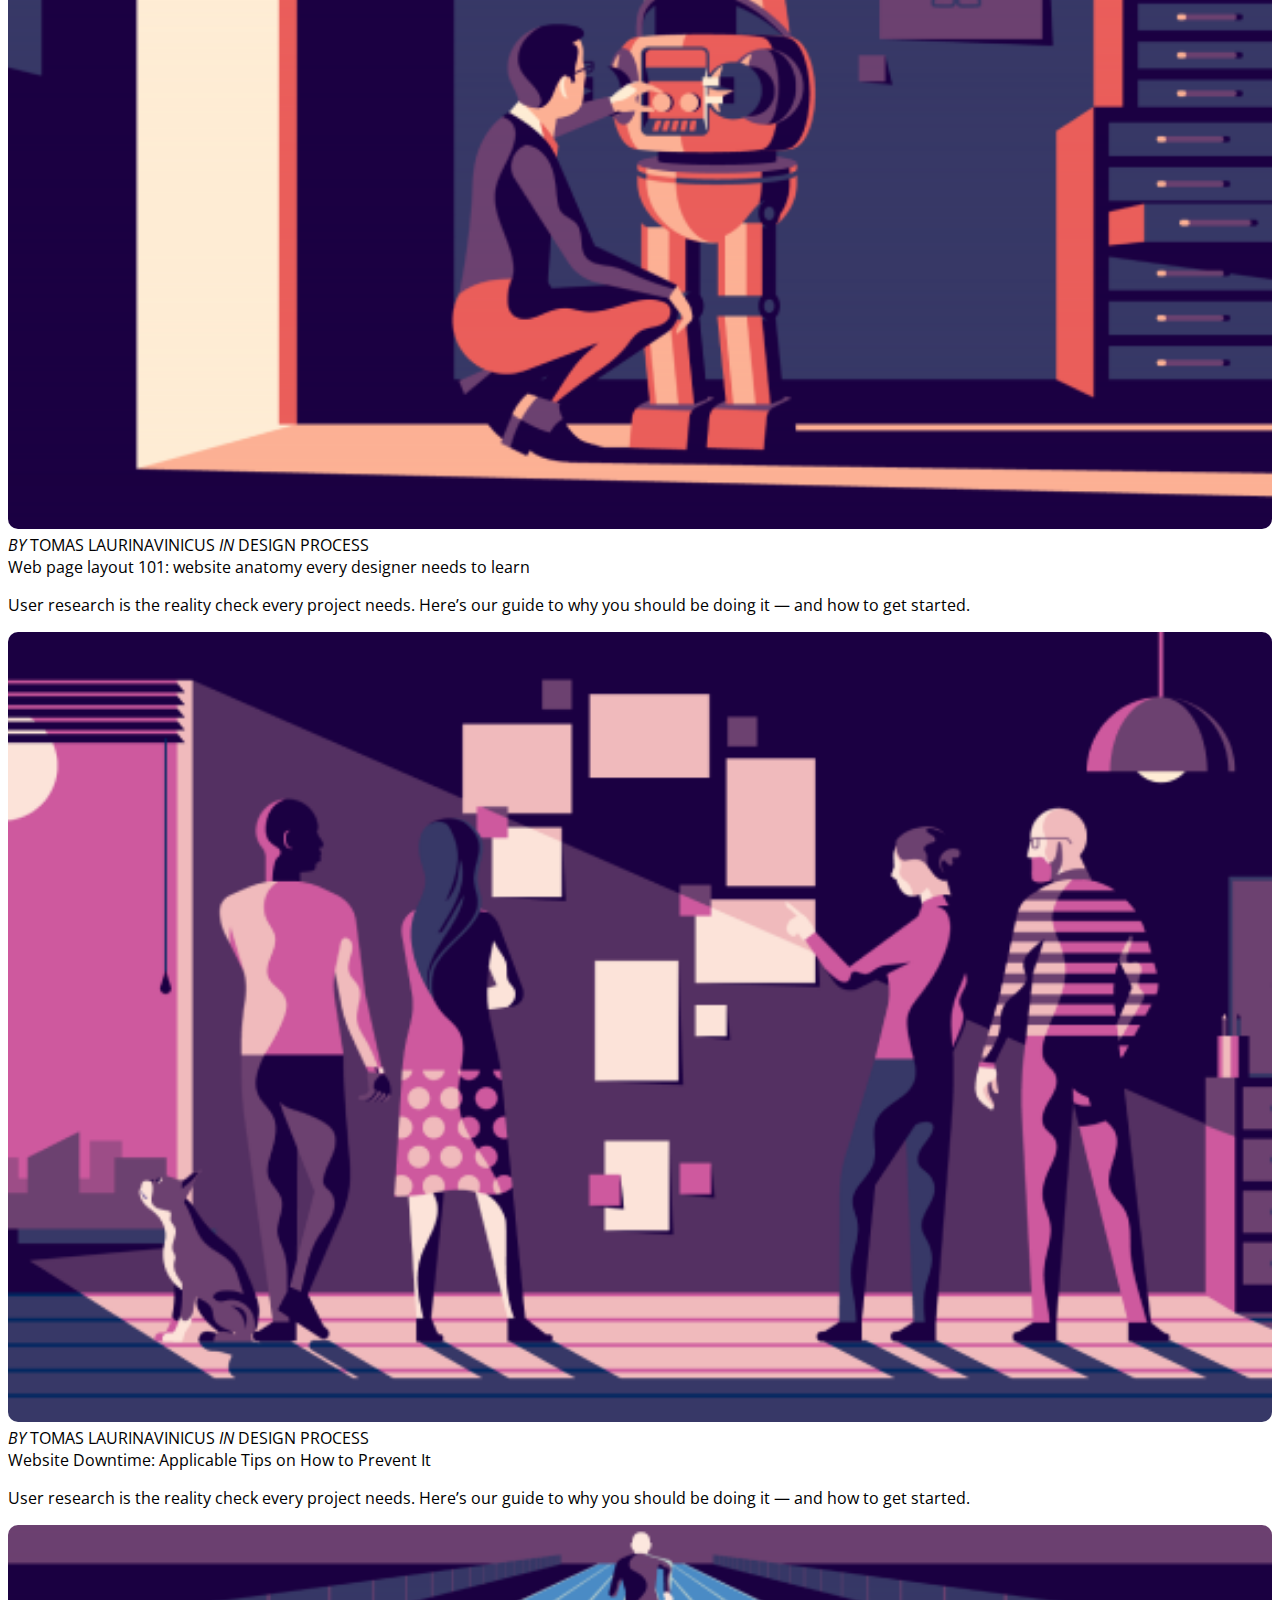
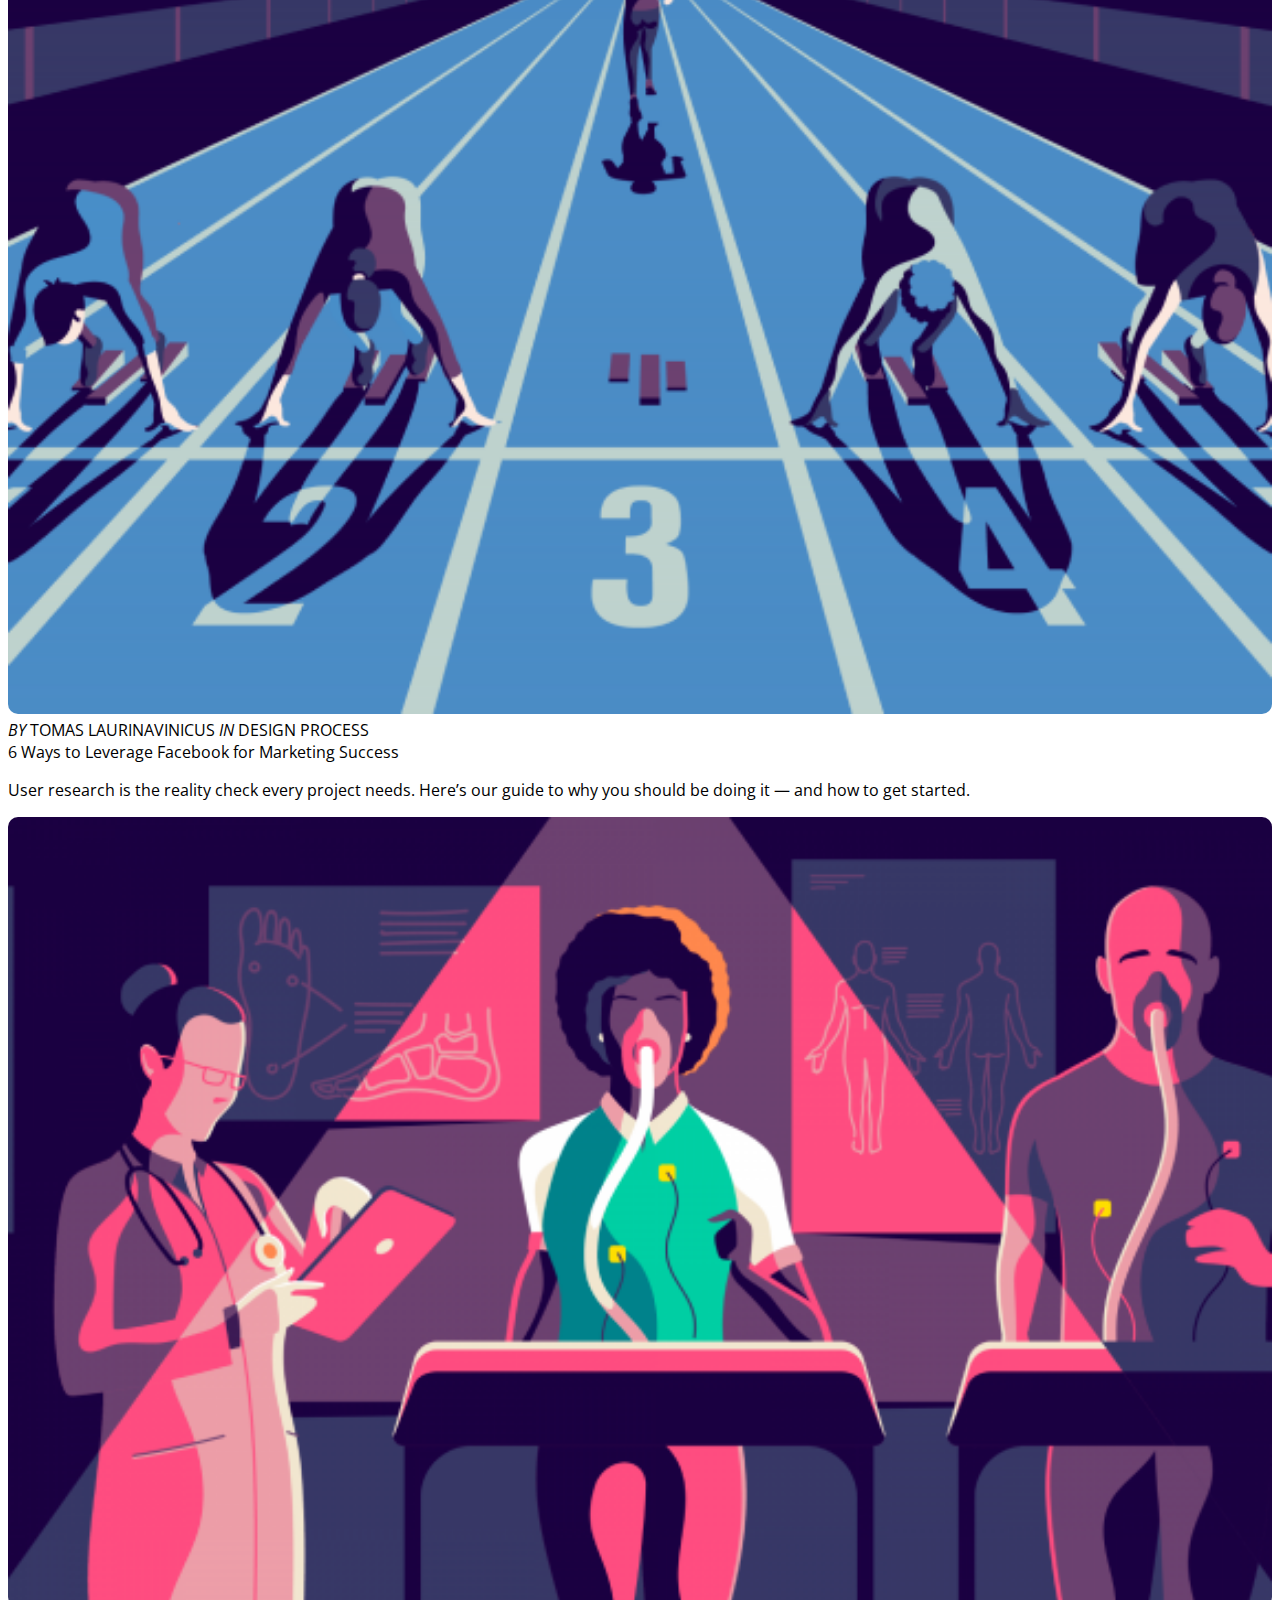
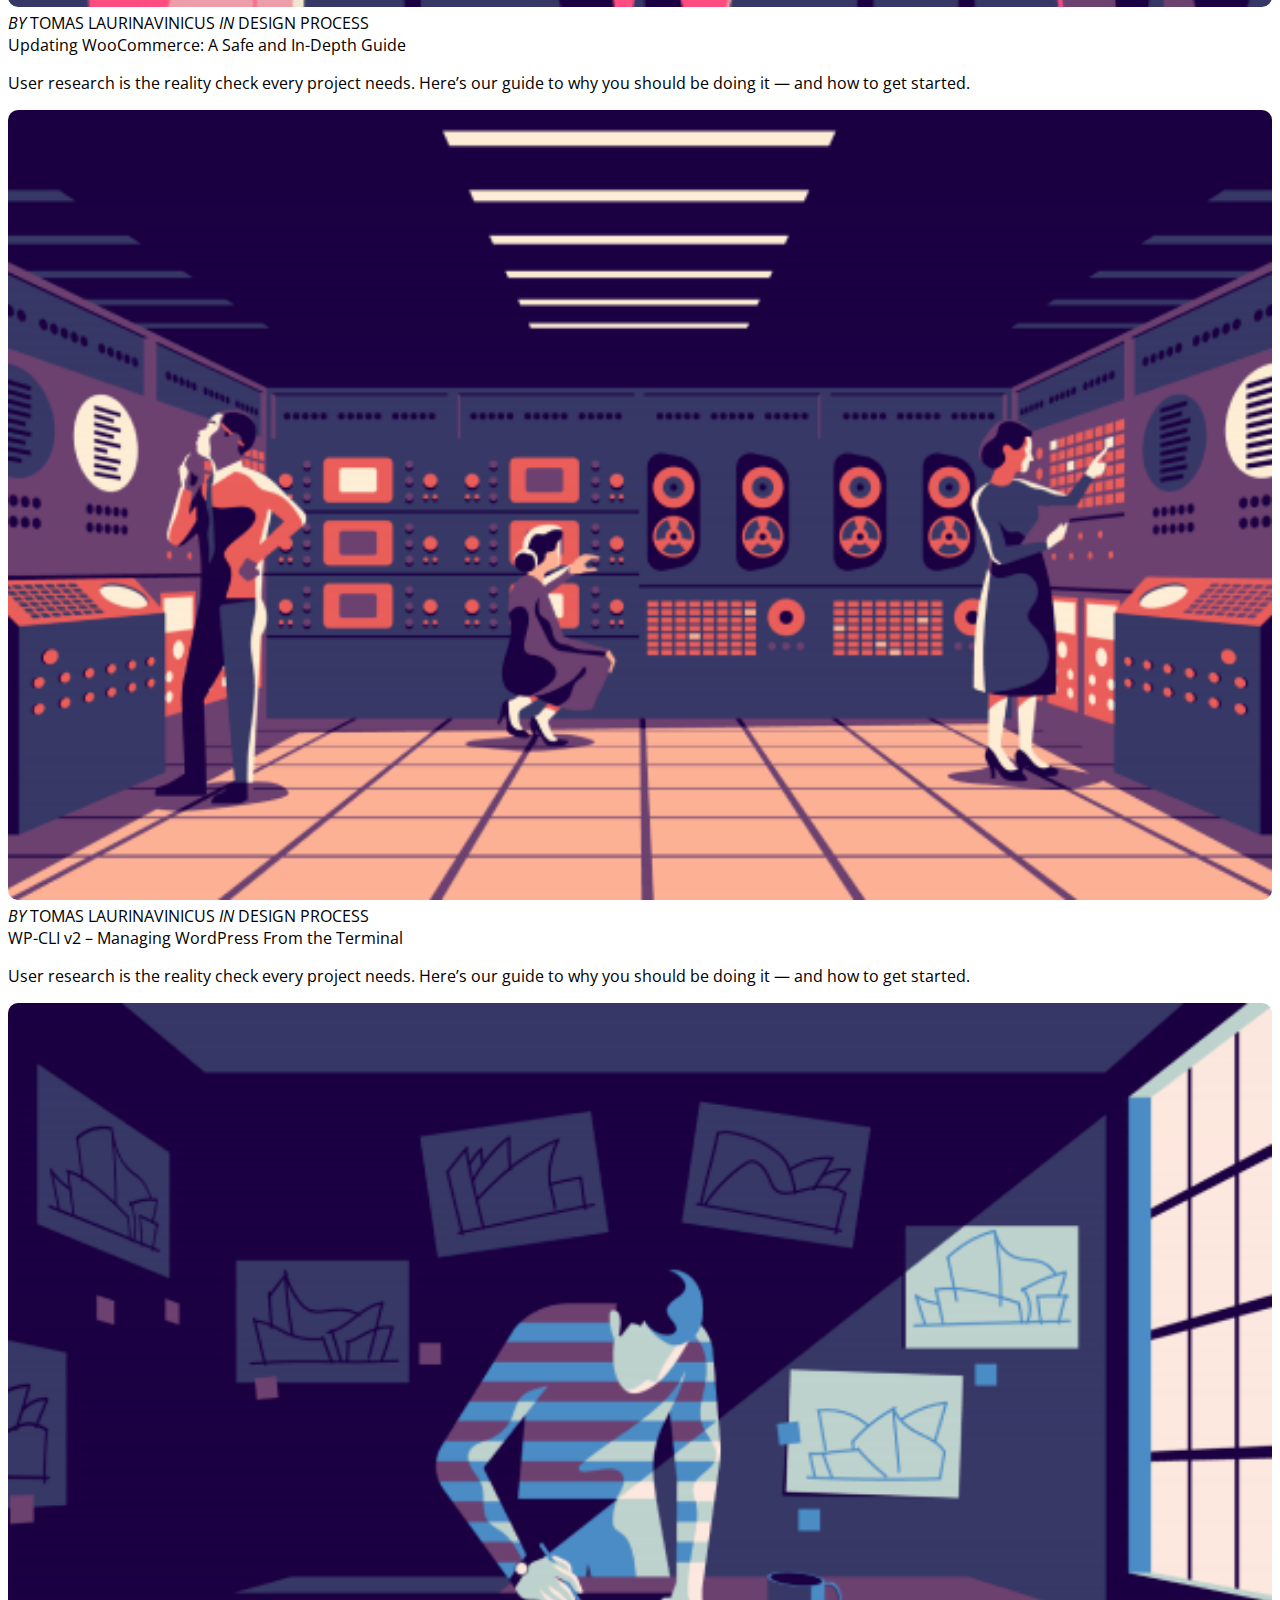
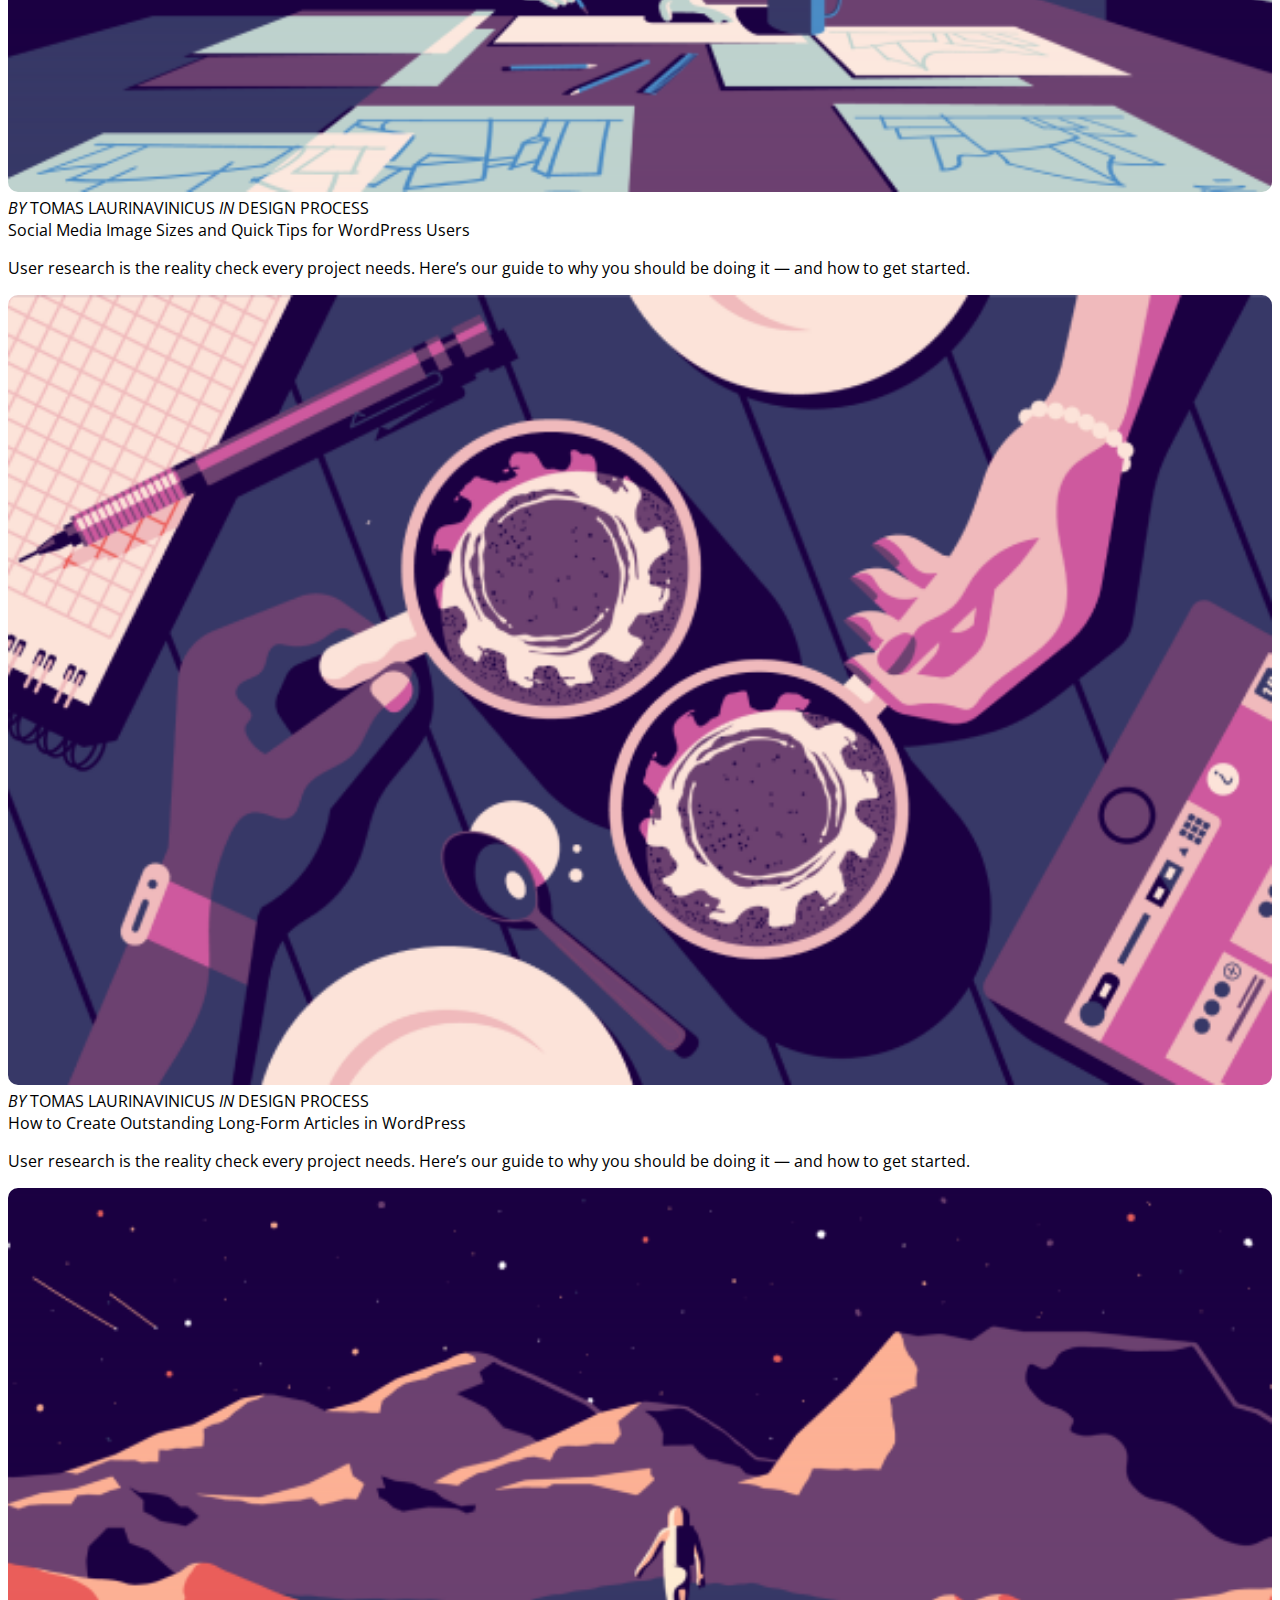
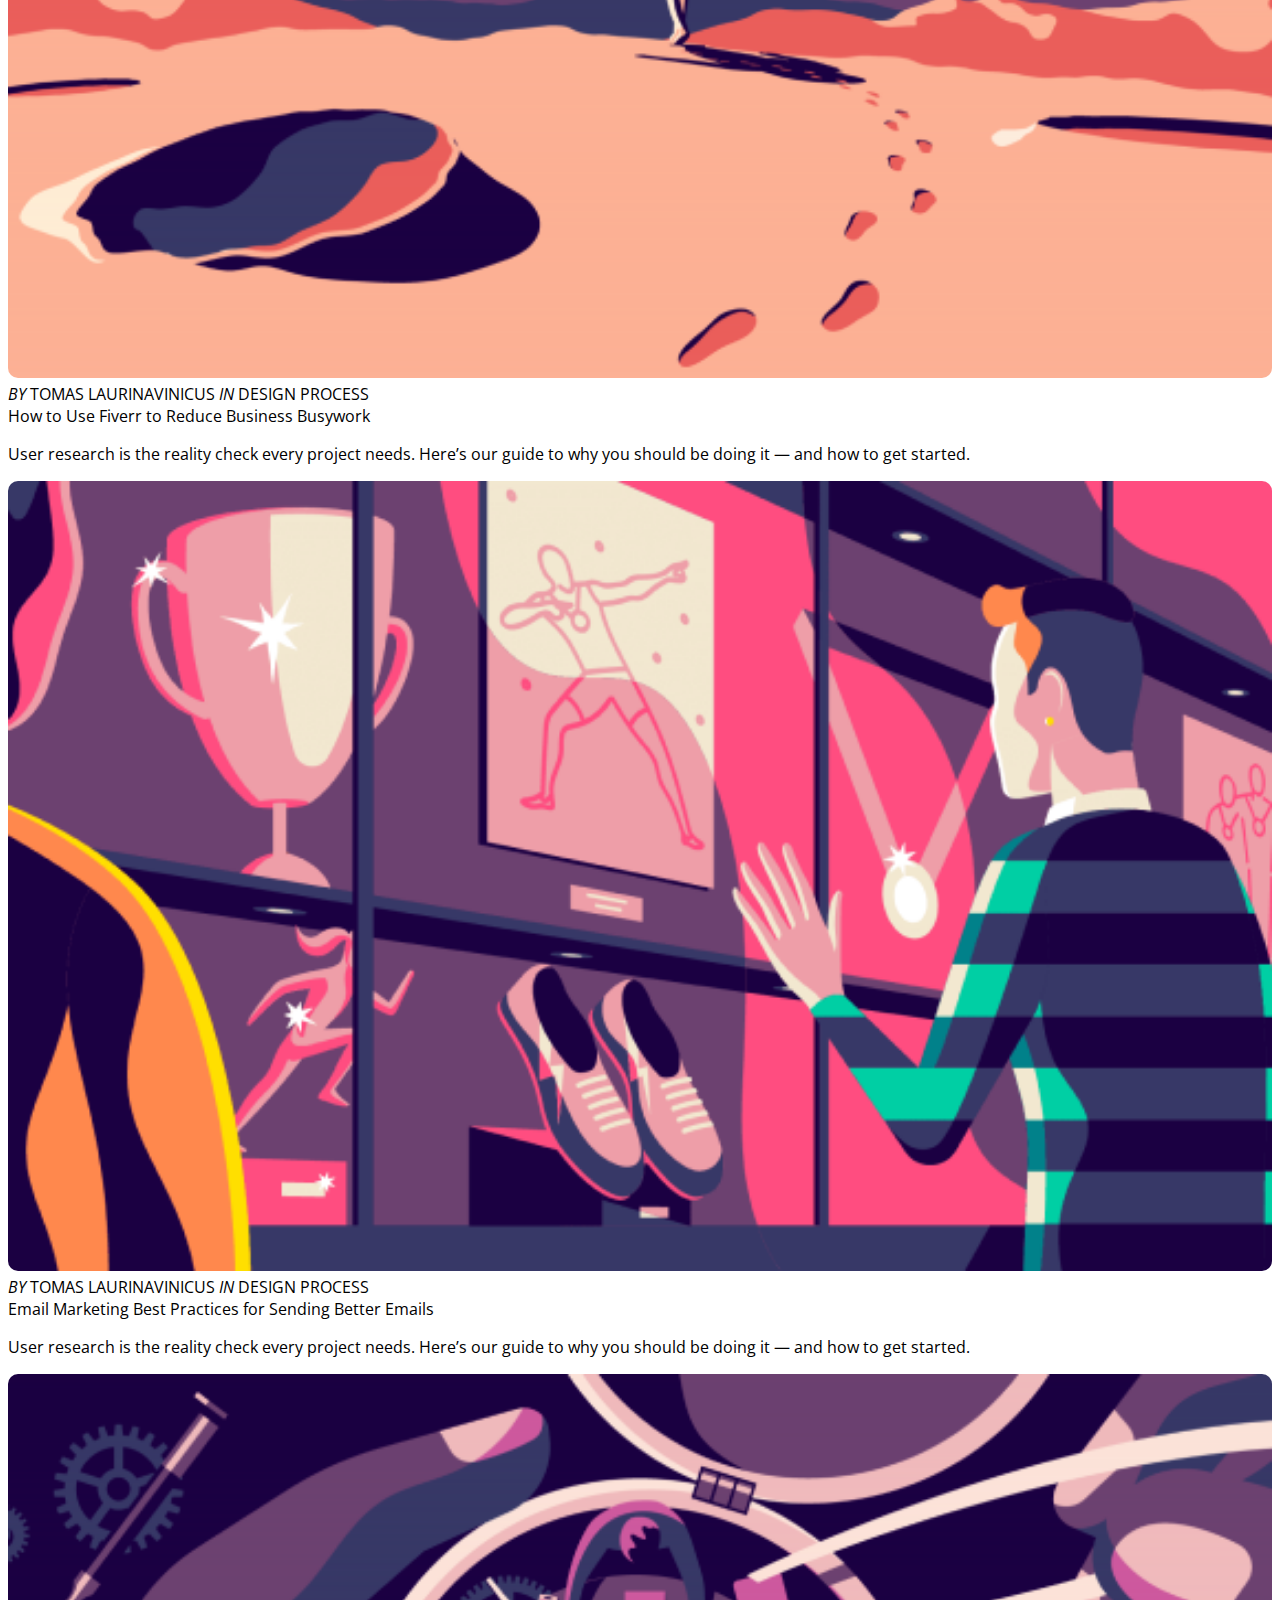
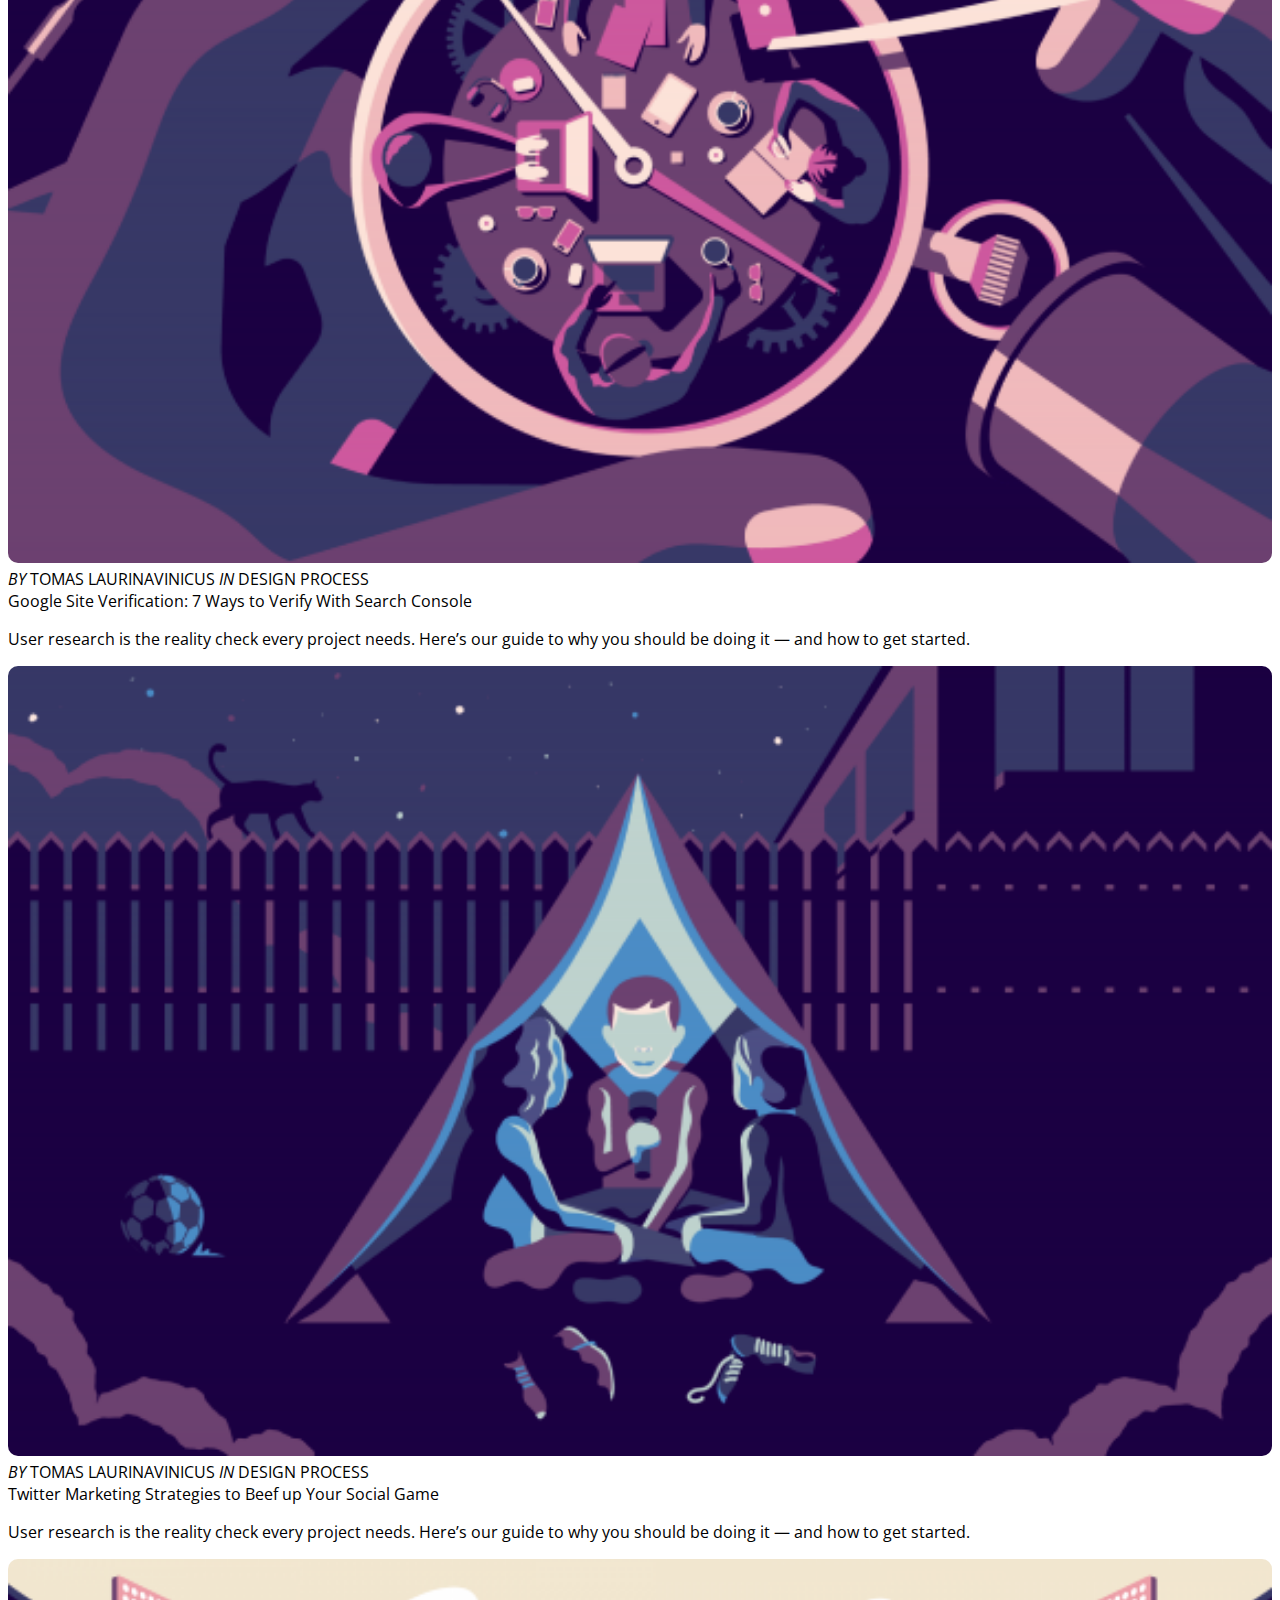
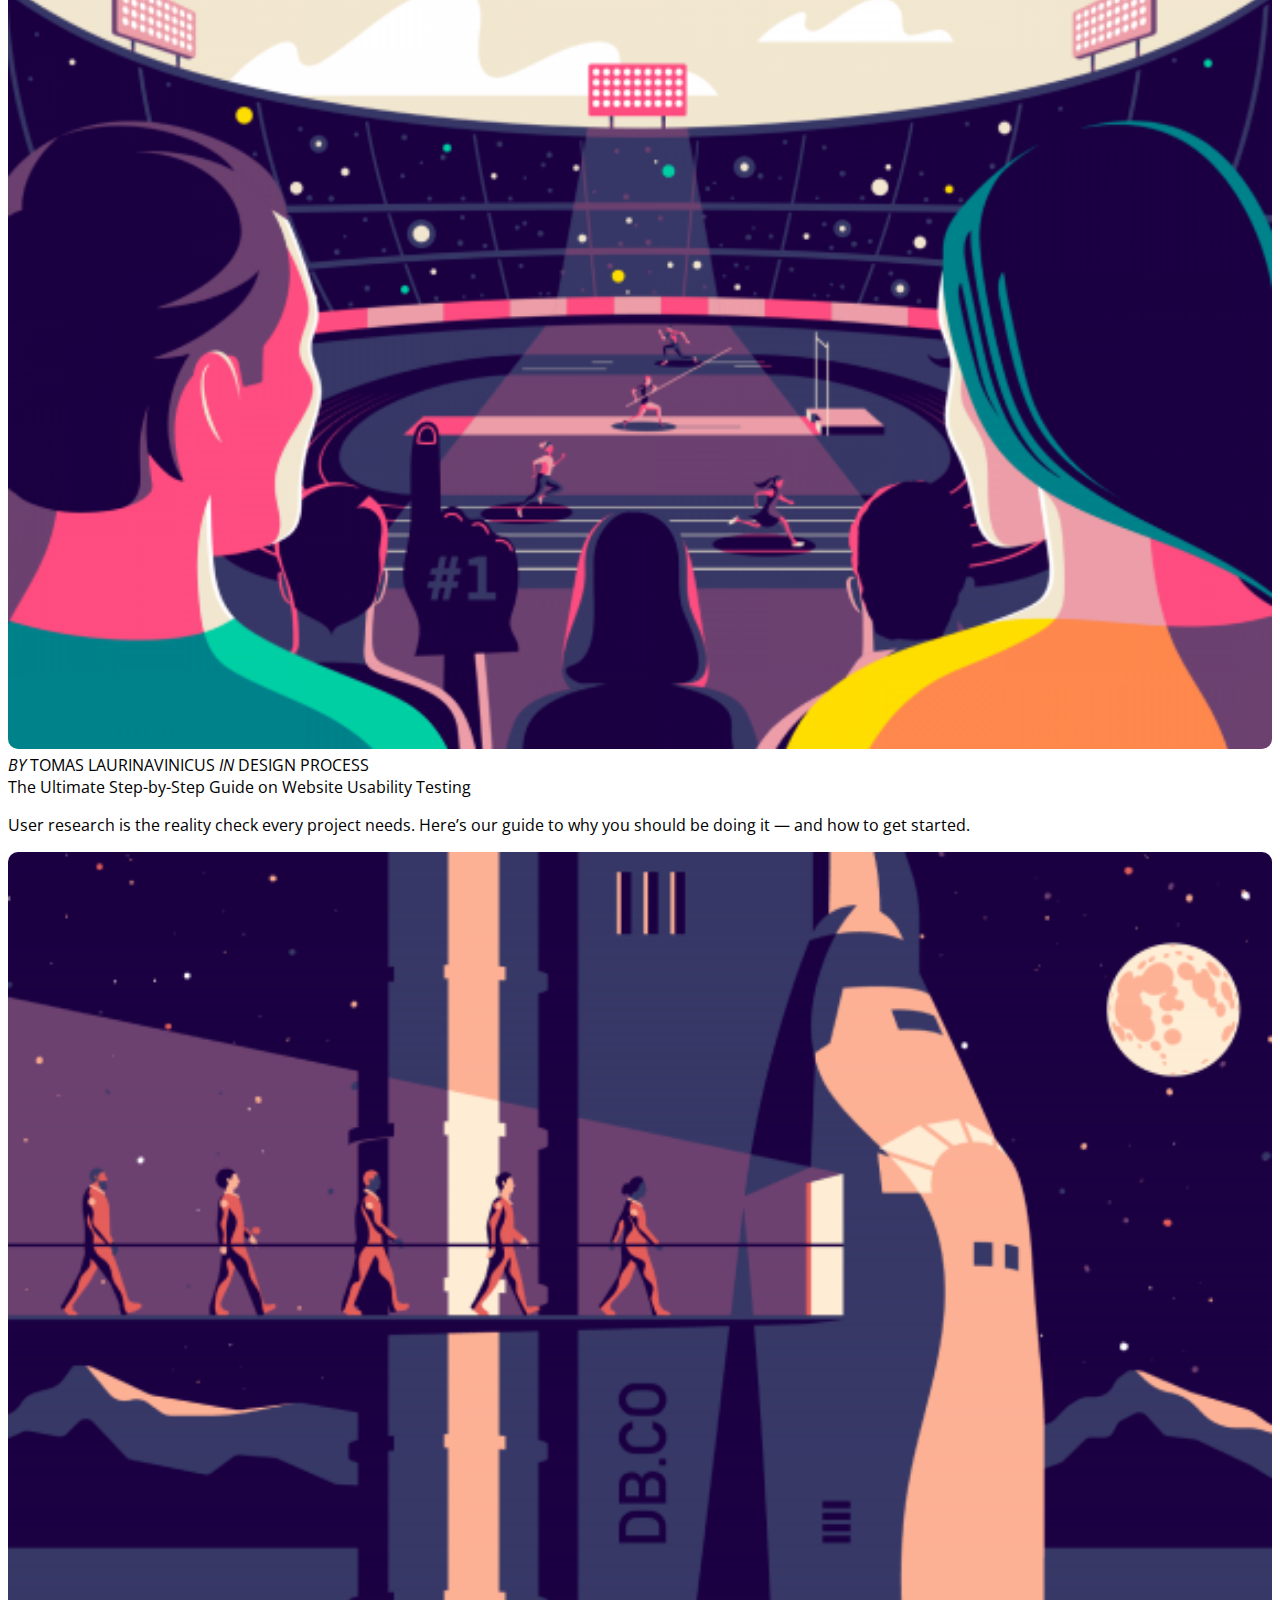
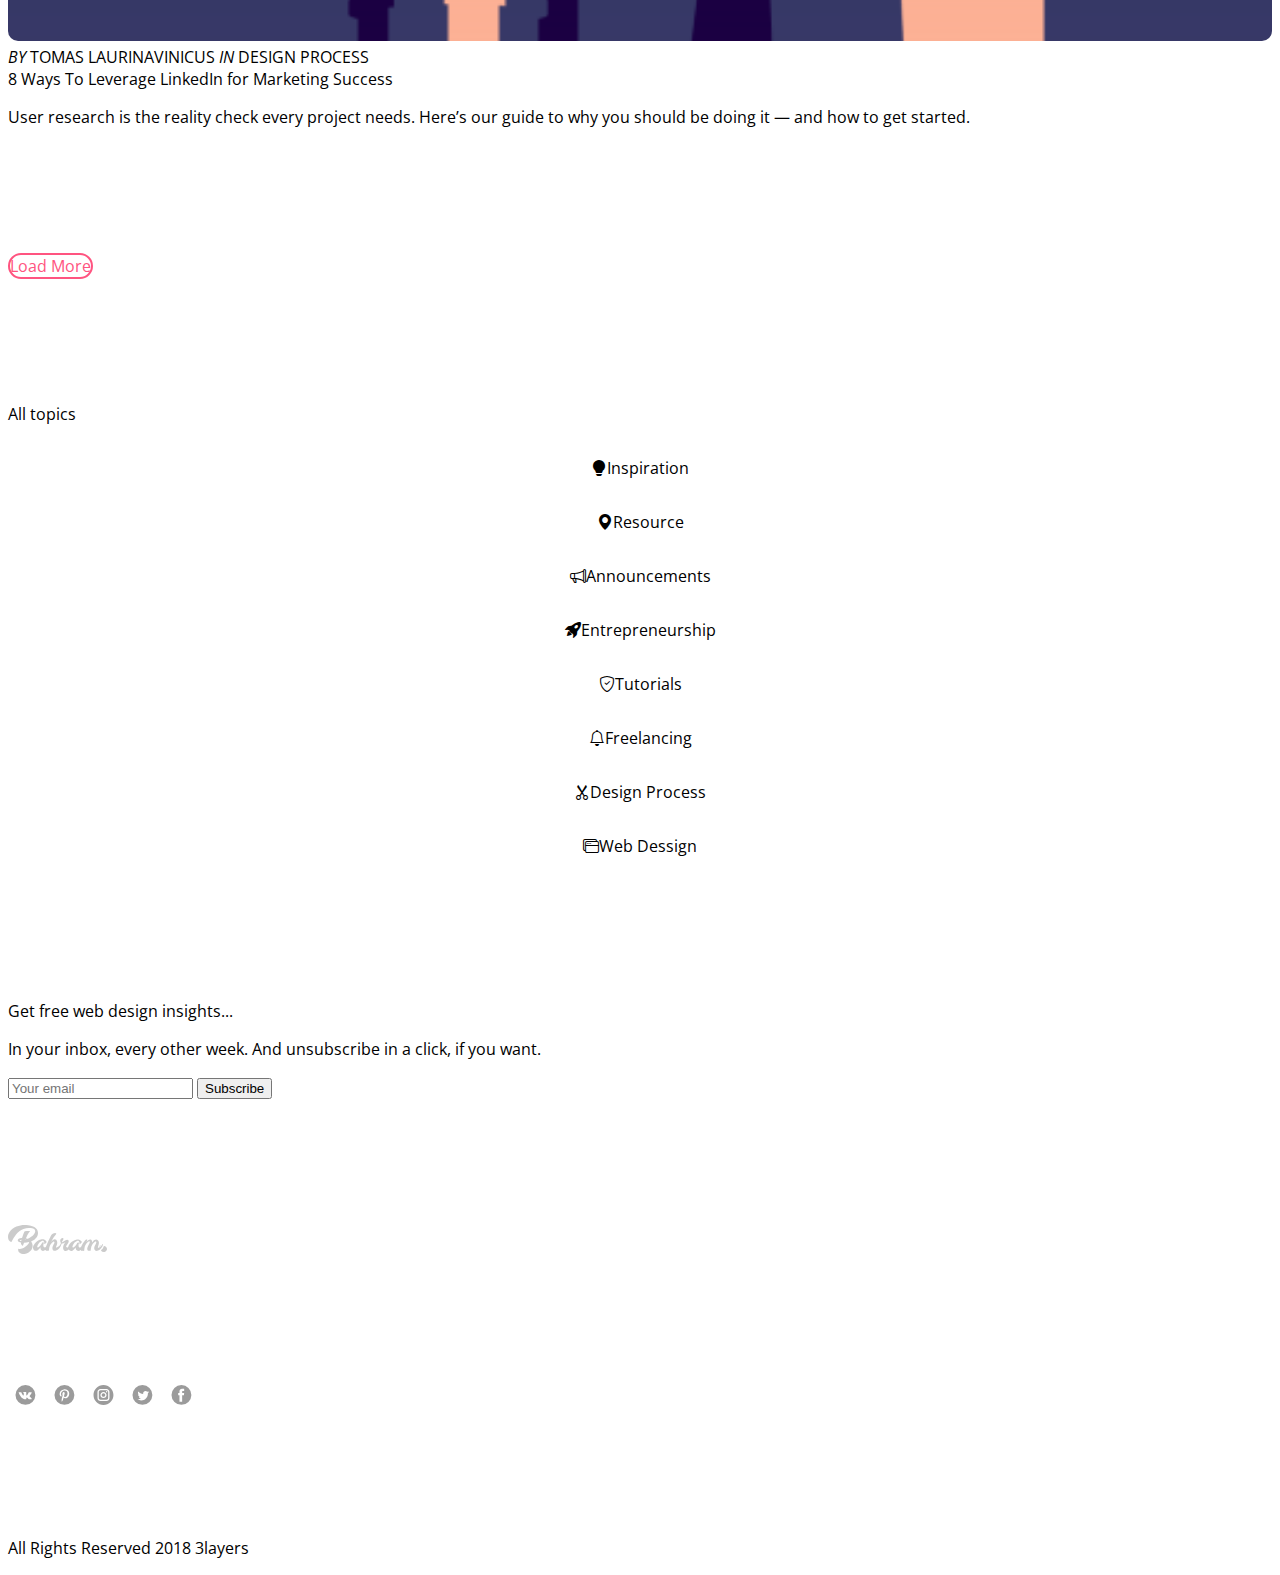
==== commit 6a1d31a9: "v.26" ====
--- a/index.html
+++ b/index.html
@@ -64,7 +64,7 @@
       <div class="row">
 
         <div class="col-md-6 col-12">
-          <div class="new img1"></div>
+          <img src="./img/img1.png" class="posts" alt="new1">
           <div class="mt-3">
             <cite class="text-black-50 mt-5">BY</cite> TOMAS LAURINAVINICUS <cite class="text-black-50">IN</cite> DESIGN
             PROCESS</cite></div>
@@ -77,7 +77,7 @@
         </div>
 
         <div class="col-md-6 col-12">
-          <div class="new img2"></div>
+          <img src="./img/img2.png" class="posts" alt="new1">
           <div class="mt-3">
           <cite class="text-black-50 mt-5">BY</cite> TOMAS LAURINAVINICUS <cite class="text-black-50">IN</cite> DESIGN
           PROCESS</cite></div>
@@ -87,7 +87,7 @@
         </div>
 
         <div class="col-md-6 col-12">
-          <div class="new img3 mt-4"></div>
+          <img src="./img/img3.png" class="posts" alt="new1">
           <div class="mt-3">
             <cite class="text-black-50 mt-5">BY</cite> TOMAS LAURINAVINICUS <cite class="text-black-50">IN</cite> DESIGN
             PROCESS</cite></div>
@@ -97,7 +97,7 @@
         </div>
 
         <div class="col-md-6 col-12">
-          <div class="new img4 mt-4"></div>
+          <img src="./img/img4.png" class="posts" alt="new1">
           <div class="mt-3">
             <cite class="text-black-50 mt-5">BY</cite> TOMAS LAURINAVINICUS <cite class="text-black-50">IN</cite> DESIGN
             PROCESS</cite></div>
@@ -107,7 +107,7 @@
         </div>
 
         <div class="col-md-6 col-12">
-          <div class="new img5 mt-4"></div>
+          <img src="./img/img5.png" class="posts" alt="new1">
           <div class="mt-3">
             <cite class="text-black-50 mt-5">BY</cite> TOMAS LAURINAVINICUS <cite class="text-black-50">IN</cite> DESIGN
             PROCESS</cite></div>
@@ -117,7 +117,7 @@
         </div>
 
         <div class="col-md-6 col-12">
-          <div class="new img6 mt-4"></div>
+          <img src="./img/img6.png" class="posts" alt="new1">
           <div class="mt-3">
             <cite class="text-black-50 mt-5">BY</cite> TOMAS LAURINAVINICUS <cite class="text-black-50">IN</cite> DESIGN
             PROCESS</cite></div>
@@ -127,7 +127,7 @@
         </div>
 
         <div class="col-md-6 col-12">
-          <div class="new img7 mt-4"></div>
+          <img src="./img/img7.png" class="posts" alt="new1">
           <div class="mt-3">
             <cite class="text-black-50 mt-5">BY</cite> TOMAS LAURINAVINICUS <cite class="text-black-50">IN</cite> DESIGN
             PROCESS</cite></div>
@@ -137,7 +137,7 @@
         </div>
 
         <div class="col-md-6 col-12">
-          <div class="new img8 mt-4"></div>
+          <img src="./img/img8.png" class="posts" alt="new1">
           <div class="mt-3">
             <cite class="text-black-50 mt-5">BY</cite> TOMAS LAURINAVINICUS <cite class="text-black-50">IN</cite> DESIGN
             PROCESS</cite></div>
@@ -147,7 +147,7 @@
         </div>
 
         <div class="col-md-6 col-12">
-          <div class="new img9 mt-4"></div>
+          <img src="./img/img9.png" class="posts" alt="new1">
           <div class="mt-3">
             <cite class="text-black-50 mt-5">BY</cite> TOMAS LAURINAVINICUS <cite class="text-black-50">IN</cite> DESIGN
             PROCESS</cite></div>
@@ -157,7 +157,7 @@
         </div>
 
         <div class="col-md-6 col-12">
-          <div class="new img10 mt-4"></div>
+          <img src="./img/img10.png" class="posts" alt="new1">
           <div class="mt-3">
             <cite class="text-black-50 mt-5">BY</cite> TOMAS LAURINAVINICUS <cite class="text-black-50">IN</cite> DESIGN
             PROCESS</cite></div>
@@ -167,7 +167,7 @@
         </div>
 
         <div class="col-md-6 col-12">
-          <div class="new img11 mt-4"></div>
+          <img src="./img/img11.png" class="posts" alt="new1">
           <div class="mt-3">
             <cite class="text-black-50 mt-5">BY</cite> TOMAS LAURINAVINICUS <cite class="text-black-50">IN</cite> DESIGN
             PROCESS</cite></div>
@@ -177,7 +177,7 @@
         </div>
 
         <div class="col-md-6 col-12">
-          <div class="new img12 mt-4"></div>
+          <img src="./img/img12.png" class="posts" alt="new1">
           <div class="mt-3">
             <cite class="text-black-50 mt-5">BY</cite> TOMAS LAURINAVINICUS <cite class="text-black-50">IN</cite> DESIGN
             PROCESS</cite></div>
@@ -187,7 +187,7 @@
         </div>
 
         <div class="col-md-6 col-12">
-          <div class="new img13 mt-4"></div>
+          <img src="./img/img13.png" class="posts" alt="new1">
           <div class="mt-3">
             <cite class="text-black-50 mt-5">BY</cite> TOMAS LAURINAVINICUS <cite class="text-black-50">IN</cite> DESIGN
             PROCESS</cite></div>
@@ -197,7 +197,7 @@
         </div>
 
         <div class="col-md-6 col-12">
-          <div class="new img14 mt-4"></div>
+          <img src="./img/img14.png" class="posts" alt="new1">
           <div class="mt-3">
             <cite class="text-black-50 mt-5">BY</cite> TOMAS LAURINAVINICUS <cite class="text-black-50">IN</cite> DESIGN
             PROCESS</cite></div>
--- a/css/style.css
+++ b/css/style.css
@@ -91,65 +91,19 @@
 
 /* IMGS */
 
-.img1 {
+.posts {
 
-    background-image: url(/img/img1.png);
-    background-repeat: no-repeat;
-
+    height: fit-content;
+    width: 100%;
+    border-radius: 10px;
 }
-.img2 {
-    background-image: url(/img/img2.png);
-    background-repeat: no-repeat;
-}
-
 .new {
     background-position: center;
     background-repeat: no-repeat;
     background-size: cover;
     height: 350px;
     }
-.img1 {
-        background-image: url("../img/img1.png")
-}
-.img2 {
-        background-image: url("../img/img2.png")
-    }
-.img3 {
-        background-image: url("../img/img3.png")    
-}
-.img4 {
-    background-image: url("../img/img4.png")
-}
-.img5 {
-    background-image: url("../img/img5.png") 
-}
-.img6 {
-    background-image: url("../img/img6.png")
-}
-.img7 {
-    background-image: url("../img/img7.png")    
-}
-.img8 {
-    background-image: url("../img/img8.png")
-}
-.img9 {
-    background-image: url("../img/img9.png")
-}
-.img10 {
-    background-image: url("../img/img10.png")
-}
-.img11 {
-    background-image: url("../img/img11.png")
-}
-.img12 {
-    background-image: url("../img/img12.png")
-}
-.img13 {
-    background-image: url("../img/img13.png")   
-}
-.img14 {
-    background-image: url("../img/img14.png")    
-}
+
 /* END IMATGES */
 /* TOPICS */
 .topics {
